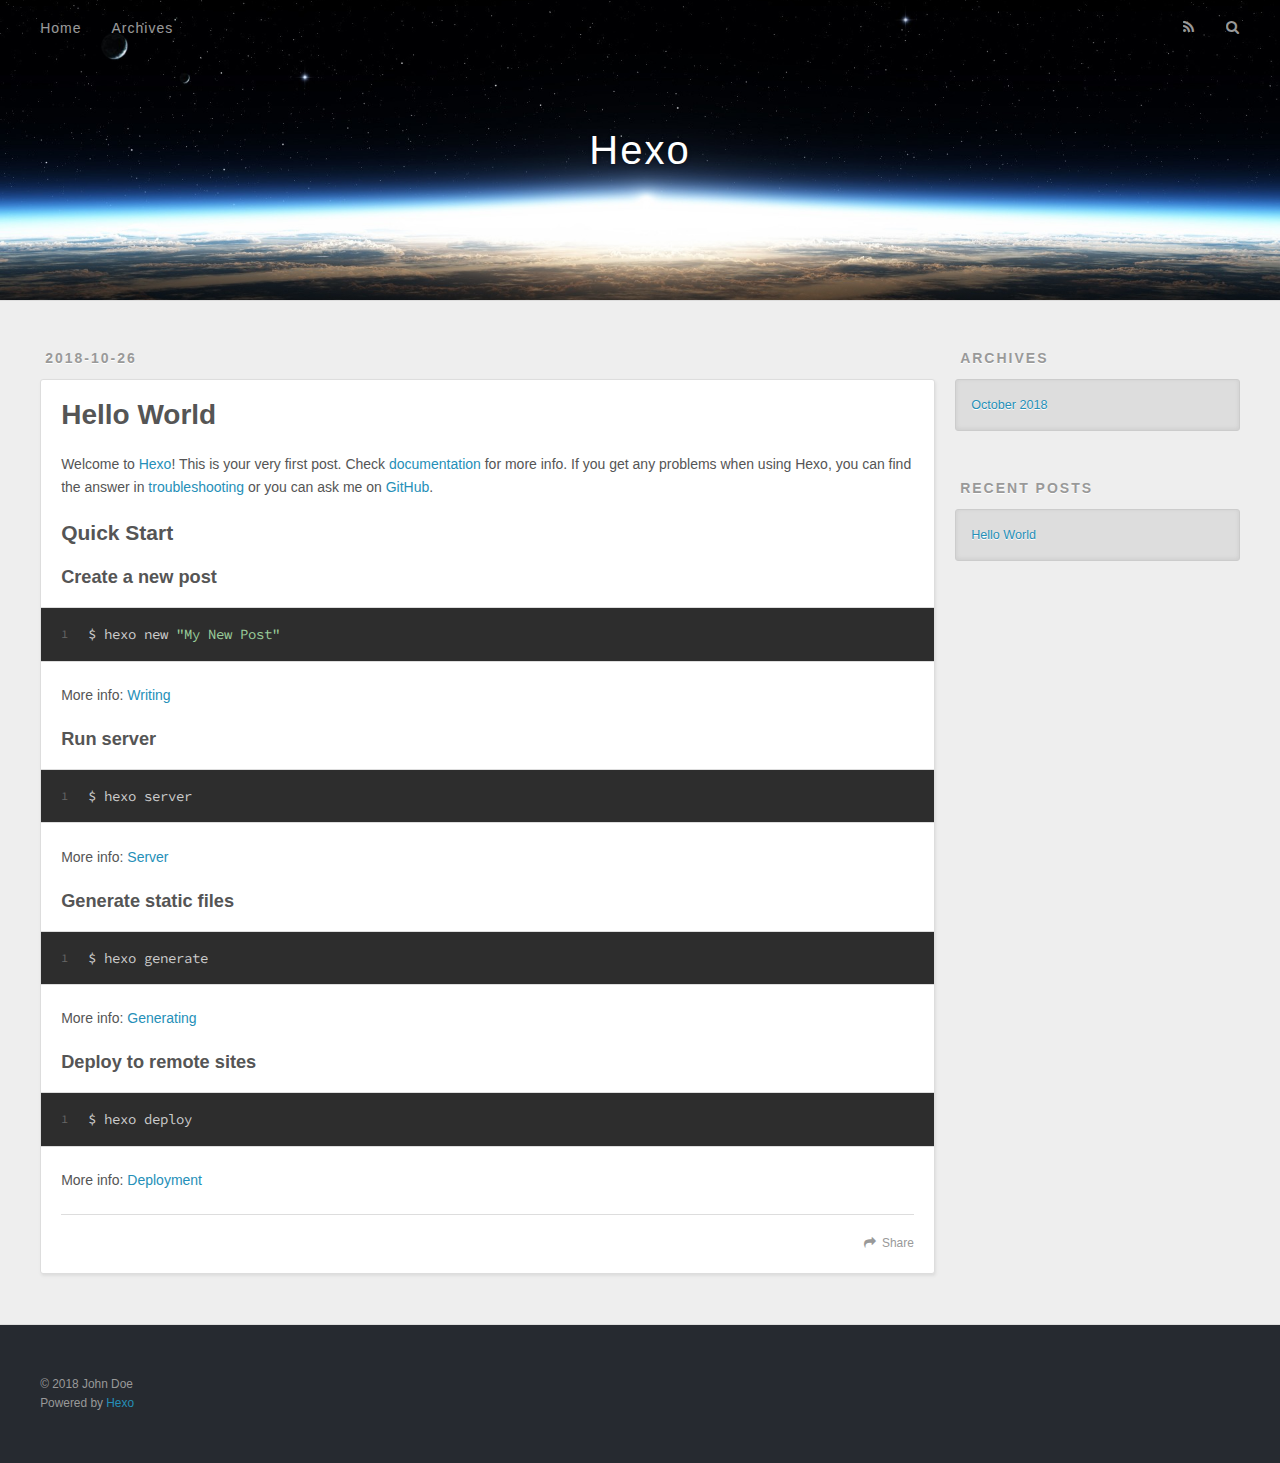
==== index.html @ efc5720c "Site updated: 2018-10-27 19:43:54" ====
<!DOCTYPE html>
<html>
<head><meta name="generator" content="Hexo 3.8.0">
  <meta charset="utf-8">
  

  
  <title>Hexo</title>
  <meta name="viewport" content="width=device-width, initial-scale=1, maximum-scale=1">
  <meta property="og:type" content="website">
<meta property="og:title" content="Hexo">
<meta property="og:url" content="http://yoursite.com/index.html">
<meta property="og:site_name" content="Hexo">
<meta property="og:locale" content="default">
<meta name="twitter:card" content="summary">
<meta name="twitter:title" content="Hexo">
  
    <link rel="alternate" href="/atom.xml" title="Hexo" type="application/atom+xml">
  
  
    <link rel="icon" href="/favicon.png">
  
  
    <link href="//fonts.googleapis.com/css?family=Source+Code+Pro" rel="stylesheet" type="text/css">
  
  <link rel="stylesheet" href="/css/style.css">
</head>
</html>
<body>
  <div id="container">
    <div id="wrap">
      <header id="header">
  <div id="banner"></div>
  <div id="header-outer" class="outer">
    <div id="header-title" class="inner">
      <h1 id="logo-wrap">
        <a href="/" id="logo">Hexo</a>
      </h1>
      
    </div>
    <div id="header-inner" class="inner">
      <nav id="main-nav">
        <a id="main-nav-toggle" class="nav-icon"></a>
        
          <a class="main-nav-link" href="/">Home</a>
        
          <a class="main-nav-link" href="/archives">Archives</a>
        
      </nav>
      <nav id="sub-nav">
        
          <a id="nav-rss-link" class="nav-icon" href="/atom.xml" title="RSS Feed"></a>
        
        <a id="nav-search-btn" class="nav-icon" title="Search"></a>
      </nav>
      <div id="search-form-wrap">
        <form action="//google.com/search" method="get" accept-charset="UTF-8" class="search-form"><input type="search" name="q" class="search-form-input" placeholder="Search"><button type="submit" class="search-form-submit">&#xF002;</button><input type="hidden" name="sitesearch" value="http://yoursite.com"></form>
      </div>
    </div>
  </div>
</header>
      <div class="outer">
        <section id="main">
  
    <article id="post-hello-world" class="article article-type-post" itemscope="" itemprop="blogPost">
  <div class="article-meta">
    <a href="/2018/10/26/hello-world/" class="article-date">
  <time datetime="2018-10-25T17:52:47.000Z" itemprop="datePublished">2018-10-26</time>
</a>
    
  </div>
  <div class="article-inner">
    
    
      <header class="article-header">
        
  
    <h1 itemprop="name">
      <a class="article-title" href="/2018/10/26/hello-world/">Hello World</a>
    </h1>
  

      </header>
    
    <div class="article-entry" itemprop="articleBody">
      
        <p>Welcome to <a href="https://hexo.io/" target="_blank" rel="noopener">Hexo</a>! This is your very first post. Check <a href="https://hexo.io/docs/" target="_blank" rel="noopener">documentation</a> for more info. If you get any problems when using Hexo, you can find the answer in <a href="https://hexo.io/docs/troubleshooting.html" target="_blank" rel="noopener">troubleshooting</a> or you can ask me on <a href="https://github.com/hexojs/hexo/issues" target="_blank" rel="noopener">GitHub</a>.</p>
<h2 id="Quick-Start"><a href="#Quick-Start" class="headerlink" title="Quick Start"></a>Quick Start</h2><h3 id="Create-a-new-post"><a href="#Create-a-new-post" class="headerlink" title="Create a new post"></a>Create a new post</h3><figure class="highlight bash"><table><tr><td class="gutter"><pre><span class="line">1</span><br></pre></td><td class="code"><pre><span class="line">$ hexo new <span class="string">"My New Post"</span></span><br></pre></td></tr></table></figure>
<p>More info: <a href="https://hexo.io/docs/writing.html" target="_blank" rel="noopener">Writing</a></p>
<h3 id="Run-server"><a href="#Run-server" class="headerlink" title="Run server"></a>Run server</h3><figure class="highlight bash"><table><tr><td class="gutter"><pre><span class="line">1</span><br></pre></td><td class="code"><pre><span class="line">$ hexo server</span><br></pre></td></tr></table></figure>
<p>More info: <a href="https://hexo.io/docs/server.html" target="_blank" rel="noopener">Server</a></p>
<h3 id="Generate-static-files"><a href="#Generate-static-files" class="headerlink" title="Generate static files"></a>Generate static files</h3><figure class="highlight bash"><table><tr><td class="gutter"><pre><span class="line">1</span><br></pre></td><td class="code"><pre><span class="line">$ hexo generate</span><br></pre></td></tr></table></figure>
<p>More info: <a href="https://hexo.io/docs/generating.html" target="_blank" rel="noopener">Generating</a></p>
<h3 id="Deploy-to-remote-sites"><a href="#Deploy-to-remote-sites" class="headerlink" title="Deploy to remote sites"></a>Deploy to remote sites</h3><figure class="highlight bash"><table><tr><td class="gutter"><pre><span class="line">1</span><br></pre></td><td class="code"><pre><span class="line">$ hexo deploy</span><br></pre></td></tr></table></figure>
<p>More info: <a href="https://hexo.io/docs/deployment.html" target="_blank" rel="noopener">Deployment</a></p>

      
    </div>
    <footer class="article-footer">
      <a data-url="http://yoursite.com/2018/10/26/hello-world/" data-id="cjnrdnd1w0000fu0cukstn6lf" class="article-share-link">Share</a>
      
      
    </footer>
  </div>
  
</article>


  


</section>
        
          <aside id="sidebar">
  
    

  
    

  
    
  
    
  <div class="widget-wrap">
    <h3 class="widget-title">Archives</h3>
    <div class="widget">
      <ul class="archive-list"><li class="archive-list-item"><a class="archive-list-link" href="/archives/2018/10/">October 2018</a></li></ul>
    </div>
  </div>


  
    
  <div class="widget-wrap">
    <h3 class="widget-title">Recent Posts</h3>
    <div class="widget">
      <ul>
        
          <li>
            <a href="/2018/10/26/hello-world/">Hello World</a>
          </li>
        
      </ul>
    </div>
  </div>

  
</aside>
        
      </div>
      <footer id="footer">
  
  <div class="outer">
    <div id="footer-info" class="inner">
      &copy; 2018 John Doe<br>
      Powered by <a href="http://hexo.io/" target="_blank">Hexo</a>
    </div>
  </div>
</footer>
    </div>
    <nav id="mobile-nav">
  
    <a href="/" class="mobile-nav-link">Home</a>
  
    <a href="/archives" class="mobile-nav-link">Archives</a>
  
</nav>
    

<script src="//ajax.googleapis.com/ajax/libs/jquery/2.0.3/jquery.min.js"></script>


  <link rel="stylesheet" href="/fancybox/jquery.fancybox.css">
  <script src="/fancybox/jquery.fancybox.pack.js"></script>


<script src="/js/script.js"></script>



  </div>
</body>
</html>
---- css/style.css ----
body {
  width: 100%;
}
body:before,
body:after {
  content: "";
  display: table;
}
body:after {
  clear: both;
}
html,
body,
div,
span,
applet,
object,
iframe,
h1,
h2,
h3,
h4,
h5,
h6,
p,
blockquote,
pre,
a,
abbr,
acronym,
address,
big,
cite,
code,
del,
dfn,
em,
img,
ins,
kbd,
q,
s,
samp,
small,
strike,
strong,
sub,
sup,
tt,
var,
dl,
dt,
dd,
ol,
ul,
li,
fieldset,
form,
label,
legend,
table,
caption,
tbody,
tfoot,
thead,
tr,
th,
td {
  margin: 0;
  padding: 0;
  border: 0;
  outline: 0;
  font-weight: inherit;
  font-style: inherit;
  font-family: inherit;
  font-size: 100%;
  vertical-align: baseline;
}
body {
  line-height: 1;
  color: #000;
  background: #fff;
}
ol,
ul {
  list-style: none;
}
table {
  border-collapse: separate;
  border-spacing: 0;
  vertical-align: middle;
}
caption,
th,
td {
  text-align: left;
  font-weight: normal;
  vertical-align: middle;
}
a img {
  border: none;
}
input,
button {
  margin: 0;
  padding: 0;
}
input::-moz-focus-inner,
button::-moz-focus-inner {
  border: 0;
  padding: 0;
}
@font-face {
  font-family: FontAwesome;
  font-style: normal;
  font-weight: normal;
  src: url("fonts/fontawesome-webfont.eot?v=#4.0.3");
  src: url("fonts/fontawesome-webfont.eot?#iefix&v=#4.0.3") format("embedded-opentype"), url("fonts/fontawesome-webfont.woff?v=#4.0.3") format("woff"), url("fonts/fontawesome-webfont.ttf?v=#4.0.3") format("truetype"), url("fonts/fontawesome-webfont.svg#fontawesomeregular?v=#4.0.3") format("svg");
}
html,
body,
#container {
  height: 100%;
}
body {
  background: #eee;
  font: 14px -apple-system, BlinkMacSystemFont, "Segoe UI", "Roboto", "Oxygen", "Ubuntu", "Cantarell", "Fira Sans", "Droid Sans", "Helvetica Neue", sans-serif;
  -webkit-text-size-adjust: 100%;
}
.outer {
  max-width: 1220px;
  margin: 0 auto;
  padding: 0 20px;
}
.outer:before,
.outer:after {
  content: "";
  display: table;
}
.outer:after {
  clear: both;
}
.inner {
  display: inline;
  float: left;
  width: 98.33333333333333%;
  margin: 0 0.833333333333333%;
}
.left,
.alignleft {
  float: left;
}
.right,
.alignright {
  float: right;
}
.clear {
  clear: both;
}
#container {
  position: relative;
}
.mobile-nav-on {
  overflow: hidden;
}
#wrap {
  height: 100%;
  width: 100%;
  position: absolute;
  top: 0;
  left: 0;
  -webkit-transition: 0.2s ease-out;
  -moz-transition: 0.2s ease-out;
  -ms-transition: 0.2s ease-out;
  transition: 0.2s ease-out;
  z-index: 1;
  background: #eee;
}
.mobile-nav-on #wrap {
  left: 280px;
}
@media screen and (min-width: 768px) {
  #main {
    display: inline;
    float: left;
    width: 73.33333333333333%;
    margin: 0 0.833333333333333%;
  }
}
.article-date,
.article-category-link,
.archive-year,
.widget-title {
  text-decoration: none;
  text-transform: uppercase;
  letter-spacing: 2px;
  color: #999;
  margin-bottom: 1em;
  margin-left: 5px;
  line-height: 1em;
  text-shadow: 0 1px #fff;
  font-weight: bold;
}
.article-inner,
.archive-article-inner {
  background: #fff;
  -webkit-box-shadow: 1px 2px 3px #ddd;
  box-shadow: 1px 2px 3px #ddd;
  border: 1px solid #ddd;
  border-radius: 3px;
}
.article-entry h1,
.widget h1 {
  font-size: 2em;
}
.article-entry h2,
.widget h2 {
  font-size: 1.5em;
}
.article-entry h3,
.widget h3 {
  font-size: 1.3em;
}
.article-entry h4,
.widget h4 {
  font-size: 1.2em;
}
.article-entry h5,
.widget h5 {
  font-size: 1em;
}
.article-entry h6,
.widget h6 {
  font-size: 1em;
  color: #999;
}
.article-entry hr,
.widget hr {
  border: 1px dashed #ddd;
}
.article-entry strong,
.widget strong {
  font-weight: bold;
}
.article-entry em,
.widget em,
.article-entry cite,
.widget cite {
  font-style: italic;
}
.article-entry sup,
.widget sup,
.article-entry sub,
.widget sub {
  font-size: 0.75em;
  line-height: 0;
  position: relative;
  vertical-align: baseline;
}
.article-entry sup,
.widget sup {
  top: -0.5em;
}
.article-entry sub,
.widget sub {
  bottom: -0.2em;
}
.article-entry small,
.widget small {
  font-size: 0.85em;
}
.article-entry acronym,
.widget acronym,
.article-entry abbr,
.widget abbr {
  border-bottom: 1px dotted;
}
.article-entry ul,
.widget ul,
.article-entry ol,
.widget ol,
.article-entry dl,
.widget dl {
  margin: 0 20px;
  line-height: 1.6em;
}
.article-entry ul ul,
.widget ul ul,
.article-entry ol ul,
.widget ol ul,
.article-entry ul ol,
.widget ul ol,
.article-entry ol ol,
.widget ol ol {
  margin-top: 0;
  margin-bottom: 0;
}
.article-entry ul,
.widget ul {
  list-style: disc;
}
.article-entry ol,
.widget ol {
  list-style: decimal;
}
.article-entry dt,
.widget dt {
  font-weight: bold;
}
#header {
  height: 300px;
  position: relative;
  border-bottom: 1px solid #ddd;
}
#header:before,
#header:after {
  content: "";
  position: absolute;
  left: 0;
  right: 0;
  height: 40px;
}
#header:before {
  top: 0;
  background: -webkit-linear-gradient(rgba(0,0,0,0.2), transparent);
  background: -moz-linear-gradient(rgba(0,0,0,0.2), transparent);
  background: -ms-linear-gradient(rgba(0,0,0,0.2), transparent);
  background: linear-gradient(rgba(0,0,0,0.2), transparent);
}
#header:after {
  bottom: 0;
  background: -webkit-linear-gradient(transparent, rgba(0,0,0,0.2));
  background: -moz-linear-gradient(transparent, rgba(0,0,0,0.2));
  background: -ms-linear-gradient(transparent, rgba(0,0,0,0.2));
  background: linear-gradient(transparent, rgba(0,0,0,0.2));
}
#header-outer {
  height: 100%;
  position: relative;
}
#header-inner {
  position: relative;
  overflow: hidden;
}
#banner {
  position: absolute;
  top: 0;
  left: 0;
  width: 100%;
  height: 100%;
  background: url("images/banner.jpg") center #000;
  -webkit-background-size: cover;
  -moz-background-size: cover;
  background-size: cover;
  z-index: -1;
}
#header-title {
  text-align: center;
  height: 40px;
  position: absolute;
  top: 50%;
  left: 0;
  margin-top: -20px;
}
#logo,
#subtitle {
  text-decoration: none;
  color: #fff;
  font-weight: 300;
  text-shadow: 0 1px 4px rgba(0,0,0,0.3);
}
#logo {
  font-size: 40px;
  line-height: 40px;
  letter-spacing: 2px;
}
#subtitle {
  font-size: 16px;
  line-height: 16px;
  letter-spacing: 1px;
}
#subtitle-wrap {
  margin-top: 16px;
}
#main-nav {
  float: left;
  margin-left: -15px;
}
.nav-icon,
.main-nav-link {
  float: left;
  color: #fff;
  opacity: 0.6;
  text-decoration: none;
  text-shadow: 0 1px rgba(0,0,0,0.2);
  -webkit-transition: opacity 0.2s;
  -moz-transition: opacity 0.2s;
  -ms-transition: opacity 0.2s;
  transition: opacity 0.2s;
  display: block;
  padding: 20px 15px;
}
.nav-icon:hover,
.main-nav-link:hover {
  opacity: 1;
}
.nav-icon {
  font-family: FontAwesome;
  text-align: center;
  font-size: 14px;
  width: 14px;
  height: 14px;
  padding: 20px 15px;
  position: relative;
  cursor: pointer;
}
.main-nav-link {
  font-weight: 300;
  letter-spacing: 1px;
}
@media screen and (max-width: 479px) {
  .main-nav-link {
    display: none;
  }
}
#main-nav-toggle {
  display: none;
}
#main-nav-toggle:before {
  content: "\f0c9";
}
@media screen and (max-width: 479px) {
  #main-nav-toggle {
    display: block;
  }
}
#sub-nav {
  float: right;
  margin-right: -15px;
}
#nav-rss-link:before {
  content: "\f09e";
}
#nav-search-btn:before {
  content: "\f002";
}
#search-form-wrap {
  position: absolute;
  top: 15px;
  width: 150px;
  height: 30px;
  right: -150px;
  opacity: 0;
  -webkit-transition: 0.2s ease-out;
  -moz-transition: 0.2s ease-out;
  -ms-transition: 0.2s ease-out;
  transition: 0.2s ease-out;
}
#search-form-wrap.on {
  opacity: 1;
  right: 0;
}
@media screen and (max-width: 479px) {
  #search-form-wrap {
    width: 100%;
    right: -100%;
  }
}
.search-form {
  position: absolute;
  top: 0;
  left: 0;
  right: 0;
  background: #fff;
  padding: 5px 15px;
  border-radius: 15px;
  -webkit-box-shadow: 0 0 10px rgba(0,0,0,0.3);
  box-shadow: 0 0 10px rgba(0,0,0,0.3);
}
.search-form-input {
  border: none;
  background: none;
  color: #555;
  width: 100%;
  font: 13px -apple-system, BlinkMacSystemFont, "Segoe UI", "Roboto", "Oxygen", "Ubuntu", "Cantarell", "Fira Sans", "Droid Sans", "Helvetica Neue", sans-serif;
  outline: none;
}
.search-form-input::-webkit-search-results-decoration,
.search-form-input::-webkit-search-cancel-button {
  -webkit-appearance: none;
}
.search-form-submit {
  position: absolute;
  top: 50%;
  right: 10px;
  margin-top: -7px;
  font: 13px FontAwesome;
  border: none;
  background: none;
  color: #bbb;
  cursor: pointer;
}
.search-form-submit:hover,
.search-form-submit:focus {
  color: #777;
}
.article {
  margin: 50px 0;
}
.article-inner {
  overflow: hidden;
}
.article-meta:before,
.article-meta:after {
  content: "";
  display: table;
}
.article-meta:after {
  clear: both;
}
.article-date {
  float: left;
}
.article-category {
  float: left;
  line-height: 1em;
  color: #ccc;
  text-shadow: 0 1px #fff;
  margin-left: 8px;
}
.article-category:before {
  content: "\2022";
}
.article-category-link {
  margin: 0 12px 1em;
}
.article-header {
  padding: 20px 20px 0;
}
.article-title {
  text-decoration: none;
  font-size: 2em;
  font-weight: bold;
  color: #555;
  line-height: 1.1em;
  -webkit-transition: color 0.2s;
  -moz-transition: color 0.2s;
  -ms-transition: color 0.2s;
  transition: color 0.2s;
}
a.article-title:hover {
  color: #258fb8;
}
.article-entry {
  color: #555;
  padding: 0 20px;
}
.article-entry:before,
.article-entry:after {
  content: "";
  display: table;
}
.article-entry:after {
  clear: both;
}
.article-entry p,
.article-entry table {
  line-height: 1.6em;
  margin: 1.6em 0;
}
.article-entry h1,
.article-entry h2,
.article-entry h3,
.article-entry h4,
.article-entry h5,
.article-entry h6 {
  font-weight: bold;
}
.article-entry h1,
.article-entry h2,
.article-entry h3,
.article-entry h4,
.article-entry h5,
.article-entry h6 {
  line-height: 1.1em;
  margin: 1.1em 0;
}
.article-entry a {
  color: #258fb8;
  text-decoration: none;
}
.article-entry a:hover {
  text-decoration: underline;
}
.article-entry ul,
.article-entry ol,
.article-entry dl {
  margin-top: 1.6em;
  margin-bottom: 1.6em;
}
.article-entry img,
.article-entry video {
  max-width: 100%;
  height: auto;
  display: block;
  margin: auto;
}
.article-entry iframe {
  border: none;
}
.article-entry table {
  width: 100%;
  border-collapse: collapse;
  border-spacing: 0;
}
.article-entry th {
  font-weight: bold;
  border-bottom: 3px solid #ddd;
  padding-bottom: 0.5em;
}
.article-entry td {
  border-bottom: 1px solid #ddd;
  padding: 10px 0;
}
.article-entry blockquote {
  font-family: Georgia, "Times New Roman", serif;
  font-size: 1.4em;
  margin: 1.6em 20px;
  text-align: center;
}
.article-entry blockquote footer {
  font-size: 14px;
  margin: 1.6em 0;
  font-family: -apple-system, BlinkMacSystemFont, "Segoe UI", "Roboto", "Oxygen", "Ubuntu", "Cantarell", "Fira Sans", "Droid Sans", "Helvetica Neue", sans-serif;
}
.article-entry blockquote footer cite:before {
  content: "—";
  padding: 0 0.5em;
}
.article-entry .pullquote {
  text-align: left;
  width: 45%;
  margin: 0;
}
.article-entry .pullquote.left {
  margin-left: 0.5em;
  margin-right: 1em;
}
.article-entry .pullquote.right {
  margin-right: 0.5em;
  margin-left: 1em;
}
.article-entry .caption {
  color: #999;
  display: block;
  font-size: 0.9em;
  margin-top: 0.5em;
  position: relative;
  text-align: center;
}
.article-entry .video-container {
  position: relative;
  padding-top: 56.25%;
  height: 0;
  overflow: hidden;
}
.article-entry .video-container iframe,
.article-entry .video-container object,
.article-entry .video-container embed {
  position: absolute;
  top: 0;
  left: 0;
  width: 100%;
  height: 100%;
  margin-top: 0;
}
.article-more-link a {
  display: inline-block;
  line-height: 1em;
  padding: 6px 15px;
  border-radius: 15px;
  background: #eee;
  color: #999;
  text-shadow: 0 1px #fff;
  text-decoration: none;
}
.article-more-link a:hover {
  background: #258fb8;
  color: #fff;
  text-decoration: none;
  text-shadow: 0 1px #1e7293;
}
.article-footer {
  font-size: 0.85em;
  line-height: 1.6em;
  border-top: 1px solid #ddd;
  padding-top: 1.6em;
  margin: 0 20px 20px;
}
.article-footer:before,
.article-footer:after {
  content: "";
  display: table;
}
.article-footer:after {
  clear: both;
}
.article-footer a {
  color: #999;
  text-decoration: none;
}
.article-footer a:hover {
  color: #555;
}
.article-tag-list-item {
  float: left;
  margin-right: 10px;
}
.article-tag-list-link:before {
  content: "#";
}
.article-comment-link {
  float: right;
}
.article-comment-link:before {
  content: "\f075";
  font-family: FontAwesome;
  padding-right: 8px;
}
.article-share-link {
  cursor: pointer;
  float: right;
  margin-left: 20px;
}
.article-share-link:before {
  content: "\f064";
  font-family: FontAwesome;
  padding-right: 6px;
}
#article-nav {
  position: relative;
}
#article-nav:before,
#article-nav:after {
  content: "";
  display: table;
}
#article-nav:after {
  clear: both;
}
@media screen and (min-width: 768px) {
  #article-nav {
    margin: 50px 0;
  }
  #article-nav:before {
    width: 8px;
    height: 8px;
    position: absolute;
    top: 50%;
    left: 50%;
    margin-top: -4px;
    margin-left: -4px;
    content: "";
    border-radius: 50%;
    background: #ddd;
    -webkit-box-shadow: 0 1px 2px #fff;
    box-shadow: 0 1px 2px #fff;
  }
}
.article-nav-link-wrap {
  text-decoration: none;
  text-shadow: 0 1px #fff;
  color: #999;
  -webkit-box-sizing: border-box;
  -moz-box-sizing: border-box;
  box-sizing: border-box;
  margin-top: 50px;
  text-align: center;
  display: block;
}
.article-nav-link-wrap:hover {
  color: #555;
}
@media screen and (min-width: 768px) {
  .article-nav-link-wrap {
    width: 50%;
    margin-top: 0;
  }
}
@media screen and (min-width: 768px) {
  #article-nav-newer {
    float: left;
    text-align: right;
    padding-right: 20px;
  }
}
@media screen and (min-width: 768px) {
  #article-nav-older {
    float: right;
    text-align: left;
    padding-left: 20px;
  }
}
.article-nav-caption {
  text-transform: uppercase;
  letter-spacing: 2px;
  color: #ddd;
  line-height: 1em;
  font-weight: bold;
}
#article-nav-newer .article-nav-caption {
  margin-right: -2px;
}
.article-nav-title {
  font-size: 0.85em;
  line-height: 1.6em;
  margin-top: 0.5em;
}
.article-share-box {
  position: absolute;
  display: none;
  background: #fff;
  -webkit-box-shadow: 1px 2px 10px rgba(0,0,0,0.2);
  box-shadow: 1px 2px 10px rgba(0,0,0,0.2);
  border-radius: 3px;
  margin-left: -145px;
  overflow: hidden;
  z-index: 1;
}
.article-share-box.on {
  display: block;
}
.article-share-input {
  width: 100%;
  background: none;
  -webkit-box-sizing: border-box;
  -moz-box-sizing: border-box;
  box-sizing: border-box;
  font: 14px -apple-system, BlinkMacSystemFont, "Segoe UI", "Roboto", "Oxygen", "Ubuntu", "Cantarell", "Fira Sans", "Droid Sans", "Helvetica Neue", sans-serif;
  padding: 0 15px;
  color: #555;
  outline: none;
  border: 1px solid #ddd;
  border-radius: 3px 3px 0 0;
  height: 36px;
  line-height: 36px;
}
.article-share-links {
  background: #eee;
}
.article-share-links:before,
.article-share-links:after {
  content: "";
  display: table;
}
.article-share-links:after {
  clear: both;
}
.article-share-twitter,
.article-share-facebook,
.article-share-pinterest,
.article-share-google {
  width: 50px;
  height: 36px;
  display: block;
  float: left;
  position: relative;
  color: #999;
  text-shadow: 0 1px #fff;
}
.article-share-twitter:before,
.article-share-facebook:before,
.article-share-pinterest:before,
.article-share-google:before {
  font-size: 20px;
  font-family: FontAwesome;
  width: 20px;
  height: 20px;
  position: absolute;
  top: 50%;
  left: 50%;
  margin-top: -10px;
  margin-left: -10px;
  text-align: center;
}
.article-share-twitter:hover,
.article-share-facebook:hover,
.article-share-pinterest:hover,
.article-share-google:hover {
  color: #fff;
}
.article-share-twitter:before {
  content: "\f099";
}
.article-share-twitter:hover {
  background: #00aced;
  text-shadow: 0 1px #008abe;
}
.article-share-facebook:before {
  content: "\f09a";
}
.article-share-facebook:hover {
  background: #3b5998;
  text-shadow: 0 1px #2f477a;
}
.article-share-pinterest:before {
  content: "\f0d2";
}
.article-share-pinterest:hover {
  background: #cb2027;
  text-shadow: 0 1px #a21a1f;
}
.article-share-google:before {
  content: "\f0d5";
}
.article-share-google:hover {
  background: #dd4b39;
  text-shadow: 0 1px #be3221;
}
.article-gallery {
  background: #000;
  position: relative;
}
.article-gallery-photos {
  position: relative;
  overflow: hidden;
}
.article-gallery-img {
  display: none;
  max-width: 100%;
}
.article-gallery-img:first-child {
  display: block;
}
.article-gallery-img.loaded {
  position: absolute;
  display: block;
}
.article-gallery-img img {
  display: block;
  max-width: 100%;
  margin: 0 auto;
}
#comments {
  background: #fff;
  -webkit-box-shadow: 1px 2px 3px #ddd;
  box-shadow: 1px 2px 3px #ddd;
  padding: 20px;
  border: 1px solid #ddd;
  border-radius: 3px;
  margin: 50px 0;
}
#comments a {
  color: #258fb8;
}
.archives-wrap {
  margin: 50px 0;
}
.archives:before,
.archives:after {
  content: "";
  display: table;
}
.archives:after {
  clear: both;
}
.archive-year-wrap {
  margin-bottom: 1em;
}
.archives {
  -webkit-column-gap: 10px;
  -moz-column-gap: 10px;
  column-gap: 10px;
}
@media screen and (min-width: 480px) and (max-width: 767px) {
  .archives {
    -webkit-column-count: 2;
    -moz-column-count: 2;
    column-count: 2;
  }
}
@media screen and (min-width: 768px) {
  .archives {
    -webkit-column-count: 3;
    -moz-column-count: 3;
    column-count: 3;
  }
}
.archive-article {
  -webkit-column-break-inside: avoid;
  page-break-inside: avoid;
  overflow: hidden;
  break-inside: avoid-column;
}
.archive-article-inner {
  padding: 10px;
  margin-bottom: 15px;
}
.archive-article-title {
  text-decoration: none;
  font-weight: bold;
  color: #555;
  -webkit-transition: color 0.2s;
  -moz-transition: color 0.2s;
  -ms-transition: color 0.2s;
  transition: color 0.2s;
  line-height: 1.6em;
}
.archive-article-title:hover {
  color: #258fb8;
}
.archive-article-footer {
  margin-top: 1em;
}
.archive-article-date {
  color: #999;
  text-decoration: none;
  font-size: 0.85em;
  line-height: 1em;
  margin-bottom: 0.5em;
  display: block;
}
#page-nav {
  margin: 50px auto;
  background: #fff;
  -webkit-box-shadow: 1px 2px 3px #ddd;
  box-shadow: 1px 2px 3px #ddd;
  border: 1px solid #ddd;
  border-radius: 3px;
  text-align: center;
  color: #999;
  overflow: hidden;
}
#page-nav:before,
#page-nav:after {
  content: "";
  display: table;
}
#page-nav:after {
  clear: both;
}
#page-nav a,
#page-nav span {
  padding: 10px 20px;
  line-height: 1;
  height: 2ex;
}
#page-nav a {
  color: #999;
  text-decoration: none;
}
#page-nav a:hover {
  background: #999;
  color: #fff;
}
#page-nav .prev {
  float: left;
}
#page-nav .next {
  float: right;
}
#page-nav .page-number {
  display: inline-block;
}
@media screen and (max-width: 479px) {
  #page-nav .page-number {
    display: none;
  }
}
#page-nav .current {
  color: #555;
  font-weight: bold;
}
#page-nav .space {
  color: #ddd;
}
#footer {
  background: #262a30;
  padding: 50px 0;
  border-top: 1px solid #ddd;
  color: #999;
}
#footer a {
  color: #258fb8;
  text-decoration: none;
}
#footer a:hover {
  text-decoration: underline;
}
#footer-info {
  line-height: 1.6em;
  font-size: 0.85em;
}
.article-entry pre,
.article-entry .highlight {
  background: #2d2d2d;
  margin: 0 -20px;
  padding: 15px 20px;
  border-style: solid;
  border-color: #ddd;
  border-width: 1px 0;
  overflow: auto;
  color: #ccc;
  line-height: 22.400000000000002px;
}
.article-entry .highlight .gutter pre,
.article-entry .gist .gist-file .gist-data .line-numbers {
  color: #666;
  font-size: 0.85em;
}
.article-entry pre,
.article-entry code {
  font-family: "Source Code Pro", Consolas, Monaco, Menlo, Consolas, monospace;
}
.article-entry code {
  background: #eee;
  text-shadow: 0 1px #fff;
  padding: 0 0.3em;
}
.article-entry pre code {
  background: none;
  text-shadow: none;
  padding: 0;
}
.article-entry .highlight pre {
  border: none;
  margin: 0;
  padding: 0;
}
.article-entry .highlight table {
  margin: 0;
  width: auto;
}
.article-entry .highlight td {
  border: none;
  padding: 0;
}
.article-entry .highlight figcaption {
  font-size: 0.85em;
  color: #999;
  line-height: 1em;
  margin-bottom: 1em;
}
.article-entry .highlight figcaption:before,
.article-entry .highlight figcaption:after {
  content: "";
  display: table;
}
.article-entry .highlight figcaption:after {
  clear: both;
}
.article-entry .highlight figcaption a {
  float: right;
}
.article-entry .highlight .gutter pre {
  text-align: right;
  padding-right: 20px;
}
.article-entry .highlight .line {
  height: 22.400000000000002px;
}
.article-entry .highlight .line.marked {
  background: #515151;
}
.article-entry .gist {
  margin: 0 -20px;
  border-style: solid;
  border-color: #ddd;
  border-width: 1px 0;
  background: #2d2d2d;
  padding: 15px 20px 15px 0;
}
.article-entry .gist .gist-file {
  border: none;
  font-family: "Source Code Pro", Consolas, Monaco, Menlo, Consolas, monospace;
  margin: 0;
}
.article-entry .gist .gist-file .gist-data {
  background: none;
  border: none;
}
.article-entry .gist .gist-file .gist-data .line-numbers {
  background: none;
  border: none;
  padding: 0 20px 0 0;
}
.article-entry .gist .gist-file .gist-data .line-data {
  padding: 0 !important;
}
.article-entry .gist .gist-file .highlight {
  margin: 0;
  padding: 0;
  border: none;
}
.article-entry .gist .gist-file .gist-meta {
  background: #2d2d2d;
  color: #999;
  font: 0.85em -apple-system, BlinkMacSystemFont, "Segoe UI", "Roboto", "Oxygen", "Ubuntu", "Cantarell", "Fira Sans", "Droid Sans", "Helvetica Neue", sans-serif;
  text-shadow: 0 0;
  padding: 0;
  margin-top: 1em;
  margin-left: 20px;
}
.article-entry .gist .gist-file .gist-meta a {
  color: #258fb8;
  font-weight: normal;
}
.article-entry .gist .gist-file .gist-meta a:hover {
  text-decoration: underline;
}
pre .comment,
pre .title {
  color: #999;
}
pre .variable,
pre .attribute,
pre .tag,
pre .regexp,
pre .ruby .constant,
pre .xml .tag .title,
pre .xml .pi,
pre .xml .doctype,
pre .html .doctype,
pre .css .id,
pre .css .class,
pre .css .pseudo {
  color: #f2777a;
}
pre .number,
pre .preprocessor,
pre .built_in,
pre .literal,
pre .params,
pre .constant {
  color: #f99157;
}
pre .class,
pre .ruby .class .title,
pre .css .rules .attribute {
  color: #9c9;
}
pre .string,
pre .value,
pre .inheritance,
pre .header,
pre .ruby .symbol,
pre .xml .cdata {
  color: #9c9;
}
pre .css .hexcolor {
  color: #6cc;
}
pre .function,
pre .python .decorator,
pre .python .title,
pre .ruby .function .title,
pre .ruby .title .keyword,
pre .perl .sub,
pre .javascript .title,
pre .coffeescript .title {
  color: #69c;
}
pre .keyword,
pre .javascript .function {
  color: #c9c;
}
@media screen and (max-width: 479px) {
  #mobile-nav {
    position: absolute;
    top: 0;
    left: 0;
    width: 280px;
    height: 100%;
    background: #191919;
    border-right: 1px solid #fff;
  }
}
@media screen and (max-width: 479px) {
  .mobile-nav-link {
    display: block;
    color: #999;
    text-decoration: none;
    padding: 15px 20px;
    font-weight: bold;
  }
  .mobile-nav-link:hover {
    color: #fff;
  }
}
@media screen and (min-width: 768px) {
  #sidebar {
    display: inline;
    float: left;
    width: 23.333333333333332%;
    margin: 0 0.833333333333333%;
  }
}
.widget-wrap {
  margin: 50px 0;
}
.widget {
  color: #777;
  text-shadow: 0 1px #fff;
  background: #ddd;
  -webkit-box-shadow: 0 -1px 4px #ccc inset;
  box-shadow: 0 -1px 4px #ccc inset;
  border: 1px solid #ccc;
  padding: 15px;
  border-radius: 3px;
}
.widget a {
  color: #258fb8;
  text-decoration: none;
}
.widget a:hover {
  text-decoration: underline;
}
.widget ul ul,
.widget ol ul,
.widget dl ul,
.widget ul ol,
.widget ol ol,
.widget dl ol,
.widget ul dl,
.widget ol dl,
.widget dl dl {
  margin-left: 15px;
  list-style: disc;
}
.widget {
  line-height: 1.6em;
  word-wrap: break-word;
  font-size: 0.9em;
}
.widget ul,
.widget ol {
  list-style: none;
  margin: 0;
}
.widget ul ul,
.widget ol ul,
.widget ul ol,
.widget ol ol {
  margin: 0 20px;
}
.widget ul ul,
.widget ol ul {
  list-style: disc;
}
.widget ul ol,
.widget ol ol {
  list-style: decimal;
}
.category-list-count,
.tag-list-count,
.archive-list-count {
  padding-left: 5px;
  color: #999;
  font-size: 0.85em;
}
.category-list-count:before,
.tag-list-count:before,
.archive-list-count:before {
  content: "(";
}
.category-list-count:after,
.tag-list-count:after,
.archive-list-count:after {
  content: ")";
}
.tagcloud a {
  margin-right: 5px;
  display: inline-block;
}
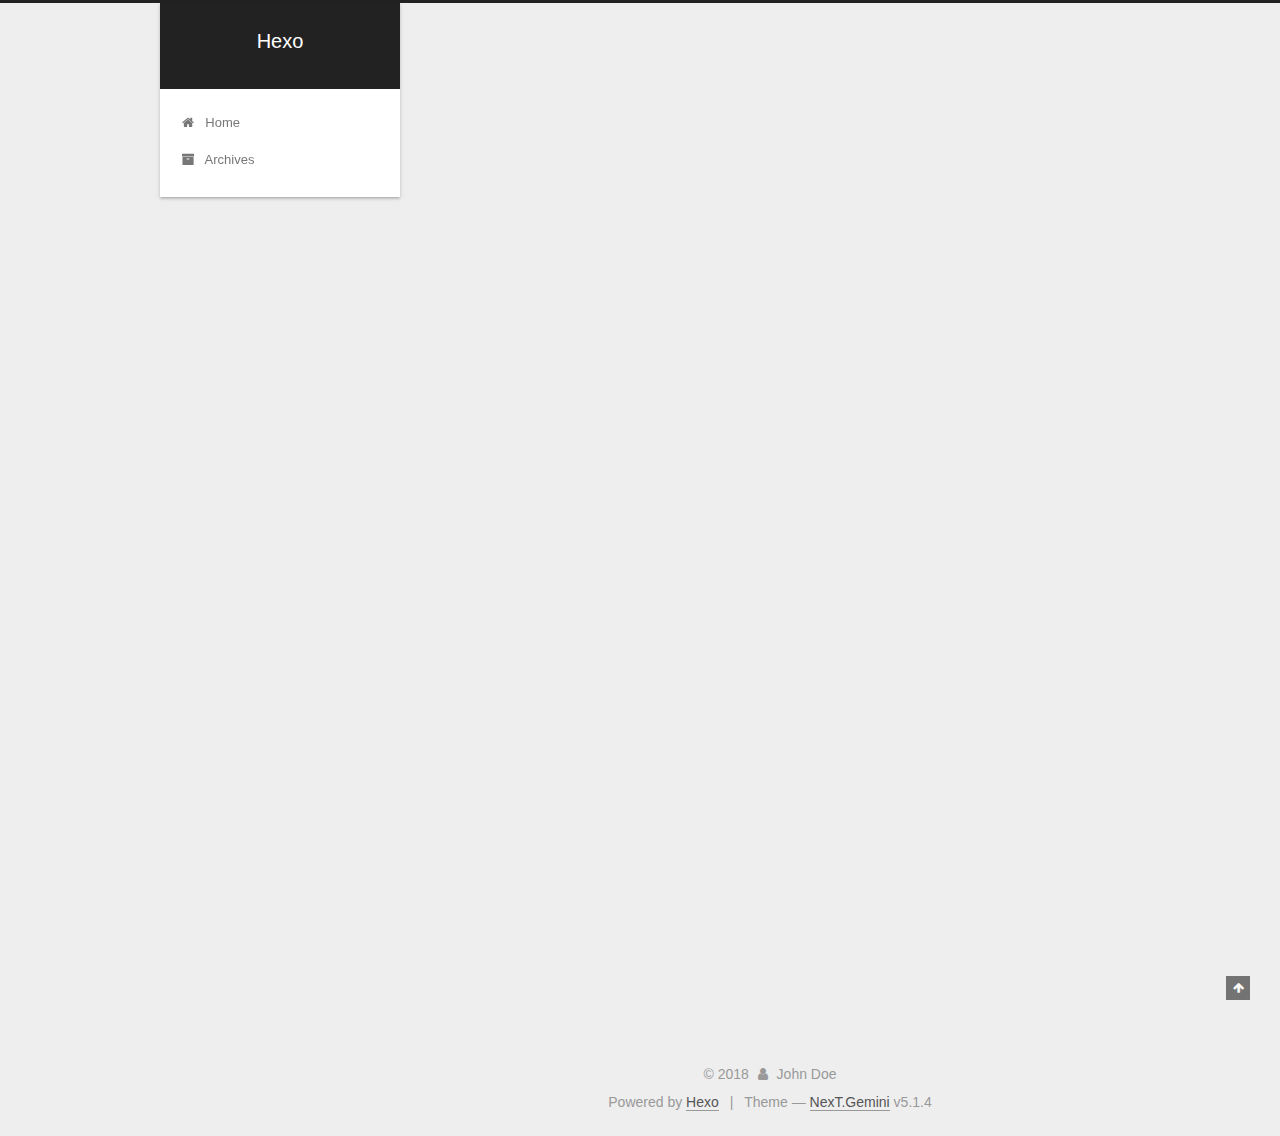
==== commit 5a2c1bd2: "Site updated: 2018-10-28 09:06:20" ====
--- a/index.html
+++ b/index.html
@@ -1,90 +1,306 @@
 <!DOCTYPE html>
-<html>
+
+
+
+  
+
+
+<html class="theme-next gemini use-motion" lang="">
 <head><meta name="generator" content="Hexo 3.8.0">
-  <meta charset="utf-8">
-  
-
-  
-  <title>Hexo</title>
-  <meta name="viewport" content="width=device-width, initial-scale=1, maximum-scale=1">
-  <meta property="og:type" content="website">
+  <meta charset="UTF-8">
+<meta http-equiv="X-UA-Compatible" content="IE=edge">
+<meta name="viewport" content="width=device-width, initial-scale=1, maximum-scale=1">
+<meta name="theme-color" content="#222">
+
+
+
+
+
+
+
+
+
+<meta http-equiv="Cache-Control" content="no-transform">
+<meta http-equiv="Cache-Control" content="no-siteapp">
+
+
+
+
+
+
+
+
+
+
+
+
+
+
+
+
+  
+  
+  <link href="/lib/fancybox/source/jquery.fancybox.css?v=2.1.5" rel="stylesheet" type="text/css">
+
+
+
+
+
+
+
+<link href="/lib/font-awesome/css/font-awesome.min.css?v=4.6.2" rel="stylesheet" type="text/css">
+
+<link href="/css/main.css?v=5.1.4" rel="stylesheet" type="text/css">
+
+
+  <link rel="apple-touch-icon" sizes="180x180" href="/images/apple-touch-icon-next.png?v=5.1.4">
+
+
+  <link rel="icon" type="image/png" sizes="32x32" href="/images/favicon-32x32-next.png?v=5.1.4">
+
+
+  <link rel="icon" type="image/png" sizes="16x16" href="/images/favicon-16x16-next.png?v=5.1.4">
+
+
+  <link rel="mask-icon" href="/images/logo.svg?v=5.1.4" color="#222">
+
+
+
+
+
+  <meta name="keywords" content="Hexo, NexT">
+
+
+
+
+
+
+
+
+
+
+<meta property="og:type" content="website">
 <meta property="og:title" content="Hexo">
 <meta property="og:url" content="http://yoursite.com/index.html">
 <meta property="og:site_name" content="Hexo">
 <meta property="og:locale" content="default">
 <meta name="twitter:card" content="summary">
 <meta name="twitter:title" content="Hexo">
-  
-    <link rel="alternate" href="/atom.xml" title="Hexo" type="application/atom+xml">
-  
-  
-    <link rel="icon" href="/favicon.png">
-  
-  
-    <link href="//fonts.googleapis.com/css?family=Source+Code+Pro" rel="stylesheet" type="text/css">
-  
-  <link rel="stylesheet" href="/css/style.css">
+
+
+
+<script type="text/javascript" id="hexo.configurations">
+  var NexT = window.NexT || {};
+  var CONFIG = {
+    root: '/',
+    scheme: 'Gemini',
+    version: '5.1.4',
+    sidebar: {"position":"left","display":"post","offset":12,"b2t":false,"scrollpercent":false,"onmobile":false},
+    fancybox: true,
+    tabs: true,
+    motion: {"enable":true,"async":false,"transition":{"post_block":"fadeIn","post_header":"slideDownIn","post_body":"slideDownIn","coll_header":"slideLeftIn","sidebar":"slideUpIn"}},
+    duoshuo: {
+      userId: '0',
+      author: 'Author'
+    },
+    algolia: {
+      applicationID: '',
+      apiKey: '',
+      indexName: '',
+      hits: {"per_page":10},
+      labels: {"input_placeholder":"Search for Posts","hits_empty":"We didn't find any results for the search: ${query}","hits_stats":"${hits} results found in ${time} ms"}
+    }
+  };
+</script>
+
+
+
+  <link rel="canonical" href="http://yoursite.com/">
+
+
+
+
+
+  <title>Hexo</title>
+  
+
+
+
+
+
+
+
+
 </head>
-</html>
-<body>
-  <div id="container">
-    <div id="wrap">
-      <header id="header">
-  <div id="banner"></div>
-  <div id="header-outer" class="outer">
-    <div id="header-title" class="inner">
-      <h1 id="logo-wrap">
-        <a href="/" id="logo">Hexo</a>
-      </h1>
-      
+
+<body itemscope="" itemtype="http://schema.org/WebPage" lang="default">
+
+  
+  
+    
+  
+
+  <div class="container sidebar-position-left 
+  page-home">
+    <div class="headband"></div>
+
+    <header id="header" class="header" itemscope="" itemtype="http://schema.org/WPHeader">
+      <div class="header-inner"><div class="site-brand-wrapper">
+  <div class="site-meta ">
+    
+
+    <div class="custom-logo-site-title">
+      <a href="/" class="brand" rel="start">
+        <span class="logo-line-before"><i></i></span>
+        <span class="site-title">Hexo</span>
+        <span class="logo-line-after"><i></i></span>
+      </a>
     </div>
-    <div id="header-inner" class="inner">
-      <nav id="main-nav">
-        <a id="main-nav-toggle" class="nav-icon"></a>
-        
-          <a class="main-nav-link" href="/">Home</a>
-        
-          <a class="main-nav-link" href="/archives">Archives</a>
-        
-      </nav>
-      <nav id="sub-nav">
-        
-          <a id="nav-rss-link" class="nav-icon" href="/atom.xml" title="RSS Feed"></a>
-        
-        <a id="nav-search-btn" class="nav-icon" title="Search"></a>
-      </nav>
-      <div id="search-form-wrap">
-        <form action="//google.com/search" method="get" accept-charset="UTF-8" class="search-form"><input type="search" name="q" class="search-form-input" placeholder="Search"><button type="submit" class="search-form-submit">&#xF002;</button><input type="hidden" name="sitesearch" value="http://yoursite.com"></form>
-      </div>
-    </div>
+      
+        <p class="site-subtitle"></p>
+      
   </div>
-</header>
-      <div class="outer">
-        <section id="main">
-  
-    <article id="post-hello-world" class="article article-type-post" itemscope="" itemprop="blogPost">
-  <div class="article-meta">
-    <a href="/2018/10/26/hello-world/" class="article-date">
-  <time datetime="2018-10-25T17:52:47.000Z" itemprop="datePublished">2018-10-26</time>
-</a>
-    
+
+  <div class="site-nav-toggle">
+    <button>
+      <span class="btn-bar"></span>
+      <span class="btn-bar"></span>
+      <span class="btn-bar"></span>
+    </button>
   </div>
-  <div class="article-inner">
-    
-    
-      <header class="article-header">
-        
-  
-    <h1 itemprop="name">
-      <a class="article-title" href="/2018/10/26/hello-world/">Hello World</a>
-    </h1>
-  
-
+</div>
+
+<nav class="site-nav">
+  
+
+  
+    <ul id="menu" class="menu">
+      
+        
+        <li class="menu-item menu-item-home">
+          <a href="/" rel="section">
+            
+              <i class="menu-item-icon fa fa-fw fa-home"></i> <br>
+            
+            Home
+          </a>
+        </li>
+      
+        
+        <li class="menu-item menu-item-archives">
+          <a href="/archives/" rel="section">
+            
+              <i class="menu-item-icon fa fa-fw fa-archive"></i> <br>
+            
+            Archives
+          </a>
+        </li>
+      
+
+      
+    </ul>
+  
+
+  
+</nav>
+
+
+
+ </div>
+    </header>
+
+    <main id="main" class="main">
+      <div class="main-inner">
+        <div class="content-wrap">
+          <div id="content" class="content">
+            
+  <section id="posts" class="posts-expand">
+    
+      
+
+  
+
+  
+  
+  
+
+  <article class="post post-type-normal" itemscope="" itemtype="http://schema.org/Article">
+  
+  
+  
+  <div class="post-block">
+    <link itemprop="mainEntityOfPage" href="http://yoursite.com/2018/10/26/hello-world/">
+
+    <span hidden itemprop="author" itemscope="" itemtype="http://schema.org/Person">
+      <meta itemprop="name" content="John Doe">
+      <meta itemprop="description" content="">
+      <meta itemprop="image" content="/images/avatar.gif">
+    </span>
+
+    <span hidden itemprop="publisher" itemscope="" itemtype="http://schema.org/Organization">
+      <meta itemprop="name" content="Hexo">
+    </span>
+
+    
+      <header class="post-header">
+
+        
+        
+          <h1 class="post-title" itemprop="name headline">
+                
+                <a class="post-title-link" href="/2018/10/26/hello-world/" itemprop="url">Hello World</a></h1>
+        
+
+        <div class="post-meta">
+          <span class="post-time">
+            
+              <span class="post-meta-item-icon">
+                <i class="fa fa-calendar-o"></i>
+              </span>
+              
+                <span class="post-meta-item-text">Posted on</span>
+              
+              <time title="Post created" itemprop="dateCreated datePublished" datetime="2018-10-26T01:52:47+08:00">
+                2018-10-26
+              </time>
+            
+
+            
+
+            
+          </span>
+
+          
+
+          
+            
+          
+
+          
+          
+
+          
+
+          
+
+          
+
+        </div>
       </header>
     
-    <div class="article-entry" itemprop="articleBody">
-      
-        <p>Welcome to <a href="https://hexo.io/" target="_blank" rel="noopener">Hexo</a>! This is your very first post. Check <a href="https://hexo.io/docs/" target="_blank" rel="noopener">documentation</a> for more info. If you get any problems when using Hexo, you can find the answer in <a href="https://hexo.io/docs/troubleshooting.html" target="_blank" rel="noopener">troubleshooting</a> or you can ask me on <a href="https://github.com/hexojs/hexo/issues" target="_blank" rel="noopener">GitHub</a>.</p>
+
+    
+    
+    
+    <div class="post-body" itemprop="articleBody">
+
+      
+      
+
+      
+        
+          
+            <p>Welcome to <a href="https://hexo.io/" target="_blank" rel="noopener">Hexo</a>! This is your very first post. Check <a href="https://hexo.io/docs/" target="_blank" rel="noopener">documentation</a> for more info. If you get any problems when using Hexo, you can find the answer in <a href="https://hexo.io/docs/troubleshooting.html" target="_blank" rel="noopener">troubleshooting</a> or you can ask me on <a href="https://github.com/hexojs/hexo/issues" target="_blank" rel="noopener">GitHub</a>.</p>
 <h2 id="Quick-Start"><a href="#Quick-Start" class="headerlink" title="Quick Start"></a>Quick Start</h2><h3 id="Create-a-new-post"><a href="#Create-a-new-post" class="headerlink" title="Create a new post"></a>Create a new post</h3><figure class="highlight bash"><table><tr><td class="gutter"><pre><span class="line">1</span><br></pre></td><td class="code"><pre><span class="line">$ hexo new <span class="string">"My New Post"</span></span><br></pre></td></tr></table></figure>
 <p>More info: <a href="https://hexo.io/docs/writing.html" target="_blank" rel="noopener">Writing</a></p>
 <h3 id="Run-server"><a href="#Run-server" class="headerlink" title="Run server"></a>Run server</h3><figure class="highlight bash"><table><tr><td class="gutter"><pre><span class="line">1</span><br></pre></td><td class="code"><pre><span class="line">$ hexo server</span><br></pre></td></tr></table></figure>
@@ -94,91 +310,314 @@
 <h3 id="Deploy-to-remote-sites"><a href="#Deploy-to-remote-sites" class="headerlink" title="Deploy to remote sites"></a>Deploy to remote sites</h3><figure class="highlight bash"><table><tr><td class="gutter"><pre><span class="line">1</span><br></pre></td><td class="code"><pre><span class="line">$ hexo deploy</span><br></pre></td></tr></table></figure>
 <p>More info: <a href="https://hexo.io/docs/deployment.html" target="_blank" rel="noopener">Deployment</a></p>
 
+          
+        
       
     </div>
-    <footer class="article-footer">
-      <a data-url="http://yoursite.com/2018/10/26/hello-world/" data-id="cjnrdnd1w0000fu0cukstn6lf" class="article-share-link">Share</a>
-      
+    
+    
+    
+
+    
+
+    
+
+    
+
+    <footer class="post-footer">
+      
+
+      
+
+      
+
+      
+      
+        <div class="post-eof"></div>
       
     </footer>
   </div>
   
-</article>
-
-
-  
-
-
-</section>
-        
-          <aside id="sidebar">
-  
-    
-
-  
-    
-
-  
-    
-  
-    
-  <div class="widget-wrap">
-    <h3 class="widget-title">Archives</h3>
-    <div class="widget">
-      <ul class="archive-list"><li class="archive-list-item"><a class="archive-list-link" href="/archives/2018/10/">October 2018</a></li></ul>
+  
+  
+  </article>
+
+
+    
+  </section>
+
+  
+
+
+          </div>
+          
+
+
+          
+
+        </div>
+        
+          
+  
+  <div class="sidebar-toggle">
+    <div class="sidebar-toggle-line-wrap">
+      <span class="sidebar-toggle-line sidebar-toggle-line-first"></span>
+      <span class="sidebar-toggle-line sidebar-toggle-line-middle"></span>
+      <span class="sidebar-toggle-line sidebar-toggle-line-last"></span>
     </div>
   </div>
 
-
-  
-    
-  <div class="widget-wrap">
-    <h3 class="widget-title">Recent Posts</h3>
-    <div class="widget">
-      <ul>
-        
-          <li>
-            <a href="/2018/10/26/hello-world/">Hello World</a>
-          </li>
-        
-      </ul>
+  <aside id="sidebar" class="sidebar">
+    
+    <div class="sidebar-inner">
+
+      
+
+      
+
+      <section class="site-overview-wrap sidebar-panel sidebar-panel-active">
+        <div class="site-overview">
+          <div class="site-author motion-element" itemprop="author" itemscope="" itemtype="http://schema.org/Person">
+            
+              <p class="site-author-name" itemprop="name">John Doe</p>
+              <p class="site-description motion-element" itemprop="description"></p>
+          </div>
+
+          <nav class="site-state motion-element">
+
+            
+              <div class="site-state-item site-state-posts">
+              
+                <a href="/archives/">
+              
+                  <span class="site-state-item-count">1</span>
+                  <span class="site-state-item-name">posts</span>
+                </a>
+              </div>
+            
+
+            
+
+            
+
+          </nav>
+
+          
+
+          
+
+          
+          
+
+          
+          
+
+          
+
+        </div>
+      </section>
+
+      
+
+      
+
     </div>
+  </aside>
+
+
+        
+      </div>
+    </main>
+
+    <footer id="footer" class="footer">
+      <div class="footer-inner">
+        <div class="copyright">&copy; <span itemprop="copyrightYear">2018</span>
+  <span class="with-love">
+    <i class="fa fa-user"></i>
+  </span>
+  <span class="author" itemprop="copyrightHolder">John Doe</span>
+
+  
+</div>
+
+
+  <div class="powered-by">Powered by <a class="theme-link" target="_blank" href="https://hexo.io">Hexo</a></div>
+
+
+
+  <span class="post-meta-divider">|</span>
+
+
+
+  <div class="theme-info">Theme &mdash; <a class="theme-link" target="_blank" href="https://github.com/iissnan/hexo-theme-next">NexT.Gemini</a> v5.1.4</div>
+
+
+
+
+        
+
+
+
+
+
+
+
+        
+      </div>
+    </footer>
+
+    
+      <div class="back-to-top">
+        <i class="fa fa-arrow-up"></i>
+        
+      </div>
+    
+
+    
+
   </div>
 
   
-</aside>
-        
-      </div>
-      <footer id="footer">
-  
-  <div class="outer">
-    <div id="footer-info" class="inner">
-      &copy; 2018 John Doe<br>
-      Powered by <a href="http://hexo.io/" target="_blank">Hexo</a>
-    </div>
-  </div>
-</footer>
-    </div>
-    <nav id="mobile-nav">
-  
-    <a href="/" class="mobile-nav-link">Home</a>
-  
-    <a href="/archives" class="mobile-nav-link">Archives</a>
-  
-</nav>
-    
-
-<script src="//ajax.googleapis.com/ajax/libs/jquery/2.0.3/jquery.min.js"></script>
-
-
-  <link rel="stylesheet" href="/fancybox/jquery.fancybox.css">
-  <script src="/fancybox/jquery.fancybox.pack.js"></script>
-
-
-<script src="/js/script.js"></script>
-
-
-
-  </div>
+
+<script type="text/javascript">
+  if (Object.prototype.toString.call(window.Promise) !== '[object Function]') {
+    window.Promise = null;
+  }
+</script>
+
+
+
+
+
+
+
+
+
+  
+
+
+
+
+
+
+
+
+
+
+
+
+  
+  
+    <script type="text/javascript" src="/lib/jquery/index.js?v=2.1.3"></script>
+  
+
+  
+  
+    <script type="text/javascript" src="/lib/fastclick/lib/fastclick.min.js?v=1.0.6"></script>
+  
+
+  
+  
+    <script type="text/javascript" src="/lib/jquery_lazyload/jquery.lazyload.js?v=1.9.7"></script>
+  
+
+  
+  
+    <script type="text/javascript" src="/lib/velocity/velocity.min.js?v=1.2.1"></script>
+  
+
+  
+  
+    <script type="text/javascript" src="/lib/velocity/velocity.ui.min.js?v=1.2.1"></script>
+  
+
+  
+  
+    <script type="text/javascript" src="/lib/fancybox/source/jquery.fancybox.pack.js?v=2.1.5"></script>
+  
+
+
+  
+
+
+  <script type="text/javascript" src="/js/src/utils.js?v=5.1.4"></script>
+
+  <script type="text/javascript" src="/js/src/motion.js?v=5.1.4"></script>
+
+
+
+  
+  
+
+
+  <script type="text/javascript" src="/js/src/affix.js?v=5.1.4"></script>
+
+  <script type="text/javascript" src="/js/src/schemes/pisces.js?v=5.1.4"></script>
+
+
+
+  
+
+  
+
+
+  <script type="text/javascript" src="/js/src/bootstrap.js?v=5.1.4"></script>
+
+
+
+  
+
+
+  
+
+
+
+
+	
+
+
+
+
+
+  
+
+
+
+
+
+  
+
+
+
+
+
+
+
+
+
+
+
+
+  
+
+
+
+
+
+  
+
+  
+
+  
+
+  
+  
+
+  
+
+  
+
+  
+
 </body>
-</html>+</html>
--- a/css/main.css
+++ b/css/main.css
@@ -0,0 +1,3123 @@
+/* normalize.css v3.0.2 | MIT License | git.io/normalize */
+html {
+  font-family: sans-serif; /* 1 */
+  -ms-text-size-adjust: 100%; /* 2 */
+  -webkit-text-size-adjust: 100%; /* 2 */
+}
+body {
+  margin: 0;
+}
+article,
+aside,
+details,
+figcaption,
+figure,
+footer,
+header,
+hgroup,
+main,
+menu,
+nav,
+section,
+summary {
+  display: block;
+}
+audio,
+canvas,
+progress,
+video {
+  display: inline-block; /* 1 */
+  vertical-align: baseline; /* 2 */
+}
+audio:not([controls]) {
+  display: none;
+  height: 0;
+}
+[hidden],
+template {
+  display: none;
+}
+a {
+  background-color: transparent;
+}
+a:active,
+a:hover {
+  outline: 0;
+}
+abbr[title] {
+  border-bottom: 1px dotted;
+}
+b,
+strong {
+  font-weight: bold;
+}
+dfn {
+  font-style: italic;
+}
+h1 {
+  font-size: 2em;
+  margin: 0.67em 0;
+}
+mark {
+  background: #ff0;
+  color: #000;
+}
+small {
+  font-size: 80%;
+}
+sub,
+sup {
+  font-size: 75%;
+  line-height: 0;
+  position: relative;
+  vertical-align: baseline;
+}
+sup {
+  top: -0.5em;
+}
+sub {
+  bottom: -0.25em;
+}
+img {
+  border: 0;
+}
+svg:not(:root) {
+  overflow: hidden;
+}
+figure {
+  margin: 1em 40px;
+}
+hr {
+  -moz-box-sizing: content-box;
+  box-sizing: content-box;
+  height: 0;
+}
+pre {
+  overflow: auto;
+}
+code,
+kbd,
+pre,
+samp {
+  font-family: monospace, monospace;
+  font-size: 1em;
+}
+button,
+input,
+optgroup,
+select,
+textarea {
+  color: inherit; /* 1 */
+  font: inherit; /* 2 */
+  margin: 0; /* 3 */
+}
+button {
+  overflow: visible;
+}
+button,
+select {
+  text-transform: none;
+}
+button,
+html input[type="button"],
+input[type="reset"],
+input[type="submit"] {
+  -webkit-appearance: button; /* 2 */
+  cursor: pointer; /* 3 */
+}
+button[disabled],
+html input[disabled] {
+  cursor: default;
+}
+button::-moz-focus-inner,
+input::-moz-focus-inner {
+  border: 0;
+  padding: 0;
+}
+input {
+  line-height: normal;
+}
+input[type="checkbox"],
+input[type="radio"] {
+  box-sizing: border-box; /* 1 */
+  padding: 0; /* 2 */
+}
+input[type="number"]::-webkit-inner-spin-button,
+input[type="number"]::-webkit-outer-spin-button {
+  height: auto;
+}
+input[type="search"] {
+  -webkit-appearance: textfield; /* 1 */
+  -moz-box-sizing: content-box;
+  -webkit-box-sizing: content-box; /* 2 */
+  box-sizing: content-box;
+}
+input[type="search"]::-webkit-search-cancel-button,
+input[type="search"]::-webkit-search-decoration {
+  -webkit-appearance: none;
+}
+fieldset {
+  border: 1px solid #c0c0c0;
+  margin: 0 2px;
+  padding: 0.35em 0.625em 0.75em;
+}
+legend {
+  border: 0; /* 1 */
+  padding: 0; /* 2 */
+}
+textarea {
+  overflow: auto;
+}
+optgroup {
+  font-weight: bold;
+}
+table {
+  border-collapse: collapse;
+  border-spacing: 0;
+}
+td,
+th {
+  padding: 0;
+}
+::selection {
+  background: #262a30;
+  color: #fff;
+}
+body {
+  position: relative;
+  font-family: 'Lato', "PingFang SC", "Microsoft YaHei", sans-serif;
+  font-size: 14px;
+  line-height: 2;
+  color: #555;
+  background: #eee;
+}
+@media (max-width: 767px) {
+  body {
+    padding-right: 0 !important;
+  }
+}
+@media (min-width: 768px) and (max-width: 991px) {
+  body {
+    padding-right: 0 !important;
+  }
+}
+@media (min-width: 1600px) {
+  body {
+    font-size: 16px;
+  }
+}
+h1,
+h2,
+h3,
+h4,
+h5,
+h6 {
+  margin: 0;
+  padding: 0;
+  font-weight: bold;
+  line-height: 1.5;
+  font-family: 'Lato', "PingFang SC", "Microsoft YaHei", sans-serif;
+}
+h2,
+h3,
+h4,
+h5,
+h6 {
+  margin: 20px 0 15px;
+}
+h1 {
+  font-size: 22px;
+}
+@media (max-width: 767px) {
+  h1 {
+    font-size: 18px;
+  }
+}
+h2 {
+  font-size: 20px;
+}
+@media (max-width: 767px) {
+  h2 {
+    font-size: 16px;
+  }
+}
+h3 {
+  font-size: 18px;
+}
+@media (max-width: 767px) {
+  h3 {
+    font-size: 14px;
+  }
+}
+h4 {
+  font-size: 16px;
+}
+@media (max-width: 767px) {
+  h4 {
+    font-size: 12px;
+  }
+}
+h5 {
+  font-size: 14px;
+}
+@media (max-width: 767px) {
+  h5 {
+    font-size: 10px;
+  }
+}
+h6 {
+  font-size: 12px;
+}
+@media (max-width: 767px) {
+  h6 {
+    font-size: 8px;
+  }
+}
+p {
+  margin: 0 0 20px 0;
+}
+a {
+  color: #555;
+  text-decoration: none;
+  outline: none;
+  border-bottom: 1px solid #999;
+  word-wrap: break-word;
+}
+a:hover {
+  color: #222;
+  border-bottom-color: #222;
+}
+blockquote {
+  margin: 0;
+  padding: 0;
+}
+img {
+  display: block;
+  margin: auto;
+  max-width: 100%;
+  height: auto;
+}
+hr {
+  margin: 40px 0;
+  height: 3px;
+  border: none;
+  background-color: #ddd;
+  background-image: repeating-linear-gradient(-45deg, #fff, #fff 4px, transparent 4px, transparent 8px);
+}
+blockquote {
+  padding: 0 15px;
+  color: #666;
+  border-left: 4px solid #ddd;
+}
+blockquote cite::before {
+  content: "-";
+  padding: 0 5px;
+}
+dt {
+  font-weight: 700;
+}
+dd {
+  margin: 0;
+  padding: 0;
+}
+kbd {
+  border: 1px solid #ccc;
+  border-radius: 0.2em;
+  box-shadow: 0.1em 0.1em 0.2em rgba(0,0,0,0.1);
+  background-color: #f9f9f9;
+  font-family: inherit;
+  background-image: -webkit-linear-gradient(top, #eee, #fff, #eee);
+  padding: 0.1em 0.3em;
+  white-space: nowrap;
+}
+.text-left {
+  text-align: left;
+}
+.text-center {
+  text-align: center;
+}
+.text-right {
+  text-align: right;
+}
+.text-justify {
+  text-align: justify;
+}
+.text-nowrap {
+  white-space: nowrap;
+}
+.text-lowercase {
+  text-transform: lowercase;
+}
+.text-uppercase {
+  text-transform: uppercase;
+}
+.text-capitalize {
+  text-transform: capitalize;
+}
+.center-block {
+  display: block;
+  margin-left: auto;
+  margin-right: auto;
+}
+.clearfix:before,
+.clearfix:after {
+  content: " ";
+  display: table;
+}
+.clearfix:after {
+  clear: both;
+}
+.pullquote {
+  width: 45%;
+}
+.pullquote.left {
+  float: left;
+  margin-left: 5px;
+  margin-right: 10px;
+}
+.pullquote.right {
+  float: right;
+  margin-left: 10px;
+  margin-right: 5px;
+}
+.affix.affix.affix {
+  position: fixed;
+}
+.translation {
+  margin-top: -20px;
+  font-size: 14px;
+  color: #999;
+}
+.scrollbar-measure {
+  width: 100px;
+  height: 100px;
+  overflow: scroll;
+  position: absolute;
+  top: -9999px;
+}
+.use-motion .motion-element {
+  opacity: 0;
+}
+table {
+  margin: 20px 0;
+  width: 100%;
+  border-collapse: collapse;
+  border-spacing: 0;
+  border: 1px solid #ddd;
+  font-size: 14px;
+  table-layout: fixed;
+  word-wrap: break-all;
+}
+table>tbody>tr:nth-of-type(odd) {
+  background-color: #f9f9f9;
+}
+table>tbody>tr:hover {
+  background-color: #f5f5f5;
+}
+caption,
+th,
+td {
+  padding: 8px;
+  text-align: left;
+  vertical-align: middle;
+  font-weight: normal;
+}
+th,
+td {
+  border-bottom: 3px solid #ddd;
+  border-right: 1px solid #eee;
+}
+th {
+  padding-bottom: 10px;
+  font-weight: 700;
+}
+td {
+  border-bottom-width: 1px;
+}
+html,
+body {
+  height: 100%;
+}
+.container {
+  position: relative;
+  min-height: 100%;
+}
+.header-inner {
+  margin: 0 auto;
+  padding: 100px 0 70px;
+  width: calc(100% - 252px);
+}
+@media (min-width: 1600px) {
+  .container .header-inner {
+    width: 900px;
+  }
+}
+.main {
+  padding-bottom: 150px;
+}
+.main-inner {
+  margin: 0 auto;
+  width: calc(100% - 252px);
+}
+@media (min-width: 1600px) {
+  .container .main-inner {
+    width: 900px;
+  }
+}
+.footer {
+  position: absolute;
+  left: 0;
+  bottom: 0;
+  width: 100%;
+  min-height: 50px;
+}
+.footer-inner {
+  box-sizing: border-box;
+  margin: 20px auto;
+  width: calc(100% - 252px);
+}
+@media (min-width: 1600px) {
+  .container .footer-inner {
+    width: 900px;
+  }
+}
+pre,
+.highlight {
+  overflow: auto;
+  margin: 20px 0;
+  padding: 0;
+  font-size: 13px;
+  color: #4d4d4c;
+  background: #f7f7f7;
+  line-height: 1.6;
+}
+pre,
+code {
+  font-family: consolas, Menlo, "PingFang SC", "Microsoft YaHei", monospace;
+}
+code {
+  padding: 2px 4px;
+  word-wrap: break-word;
+  color: #555;
+  background: #eee;
+  border-radius: 3px;
+  font-size: 13px;
+}
+pre {
+  padding: 10px;
+}
+pre code {
+  padding: 0;
+  color: #4d4d4c;
+  background: none;
+  text-shadow: none;
+}
+.highlight {
+  border-radius: 1px;
+}
+.highlight pre {
+  border: none;
+  margin: 0;
+  padding: 10px 0;
+}
+.highlight table {
+  margin: 0;
+  width: auto;
+  border: none;
+}
+.highlight td {
+  border: none;
+  padding: 0;
+}
+.highlight figcaption {
+  font-size: 1em;
+  color: #4d4d4c;
+  line-height: 1em;
+  margin-bottom: 1em;
+}
+.highlight figcaption:before,
+.highlight figcaption:after {
+  content: " ";
+  display: table;
+}
+.highlight figcaption:after {
+  clear: both;
+}
+.highlight figcaption a {
+  float: right;
+  color: #4d4d4c;
+}
+.highlight figcaption a:hover {
+  border-bottom-color: #4d4d4c;
+}
+.highlight .gutter pre {
+  padding-left: 10px;
+  padding-right: 10px;
+  color: #869194;
+  text-align: right;
+  background-color: #eff2f3;
+}
+.highlight .code pre {
+  width: 100%;
+  padding-left: 10px;
+  padding-right: 10px;
+  background-color: #f7f7f7;
+}
+.highlight .line {
+  height: 20px;
+}
+.gutter {
+  -webkit-user-select: none;
+  -moz-user-select: none;
+  -ms-user-select: none;
+  user-select: none;
+}
+.gist table {
+  width: auto;
+}
+.gist table td {
+  border: none;
+}
+pre .deletion {
+  background: #fdd;
+}
+pre .addition {
+  background: #dfd;
+}
+pre .meta {
+  color: #8959a8;
+}
+pre .comment {
+  color: #8e908c;
+}
+pre .variable,
+pre .attribute,
+pre .tag,
+pre .regexp,
+pre .ruby .constant,
+pre .xml .tag .title,
+pre .xml .pi,
+pre .xml .doctype,
+pre .html .doctype,
+pre .css .id,
+pre .css .class,
+pre .css .pseudo {
+  color: #c82829;
+}
+pre .number,
+pre .preprocessor,
+pre .built_in,
+pre .literal,
+pre .params,
+pre .constant,
+pre .command {
+  color: #f5871f;
+}
+pre .ruby .class .title,
+pre .css .rules .attribute,
+pre .string,
+pre .value,
+pre .inheritance,
+pre .header,
+pre .ruby .symbol,
+pre .xml .cdata,
+pre .special,
+pre .number,
+pre .formula {
+  color: #718c00;
+}
+pre .title,
+pre .css .hexcolor {
+  color: #3e999f;
+}
+pre .function,
+pre .python .decorator,
+pre .python .title,
+pre .ruby .function .title,
+pre .ruby .title .keyword,
+pre .perl .sub,
+pre .javascript .title,
+pre .coffeescript .title {
+  color: #4271ae;
+}
+pre .keyword,
+pre .javascript .function {
+  color: #8959a8;
+}
+.full-image.full-image.full-image.full-image {
+  border: none;
+  max-width: 100%;
+  width: auto;
+  margin: 20px auto 25px;
+}
+@media (min-width: 992px) {
+  .full-image.full-image.full-image.full-image {
+    max-width: none;
+    width: 118%;
+    margin: 0 -9%;
+  }
+}
+.blockquote-center,
+.page-home .post-type-quote blockquote,
+.page-post-detail .post-type-quote blockquote {
+  position: relative;
+  margin: 40px 0;
+  padding: 0;
+  border-left: none;
+  text-align: center;
+}
+.blockquote-center::before,
+.page-home .post-type-quote blockquote::before,
+.page-post-detail .post-type-quote blockquote::before,
+.blockquote-center::after,
+.page-home .post-type-quote blockquote::after,
+.page-post-detail .post-type-quote blockquote::after {
+  position: absolute;
+  content: ' ';
+  display: block;
+  width: 100%;
+  height: 24px;
+  opacity: 0.2;
+  background-repeat: no-repeat;
+  background-position: 0 -6px;
+  background-size: 22px 22px;
+}
+.blockquote-center::before,
+.page-home .post-type-quote blockquote::before,
+.page-post-detail .post-type-quote blockquote::before {
+  top: -20px;
+  background-image: url("../images/quote-l.svg");
+  border-top: 1px solid #ccc;
+}
+.blockquote-center::after,
+.page-home .post-type-quote blockquote::after,
+.page-post-detail .post-type-quote blockquote::after {
+  bottom: -20px;
+  background-image: url("../images/quote-r.svg");
+  border-bottom: 1px solid #ccc;
+  background-position: 100% 8px;
+}
+.blockquote-center p,
+.page-home .post-type-quote blockquote p,
+.page-post-detail .post-type-quote blockquote p,
+.blockquote-center div,
+.page-home .post-type-quote blockquote div,
+.page-post-detail .post-type-quote blockquote div {
+  text-align: center;
+}
+.post .post-body .group-picture img {
+  box-sizing: border-box;
+  padding: 0 3px;
+  border: none;
+}
+.post .group-picture-row {
+  overflow: hidden;
+  margin-top: 6px;
+}
+.post .group-picture-row:first-child {
+  margin-top: 0;
+}
+.post .group-picture-column {
+  float: left;
+}
+.page-post-detail .post-body .group-picture-column {
+  float: none;
+  margin-top: 10px;
+  width: auto !important;
+}
+.page-post-detail .post-body .group-picture-column img {
+  margin: 0 auto;
+}
+.page-archive .group-picture-container {
+  overflow: hidden;
+}
+.page-archive .group-picture-row {
+  float: left;
+}
+.page-archive .group-picture-row:first-child {
+  margin-top: 6px;
+}
+.page-archive .group-picture-column {
+  max-width: 150px;
+  max-height: 150px;
+}
+.post-body .note {
+  position: relative;
+  padding: 15px;
+  margin-bottom: 20px;
+  border: 1px solid #eee;
+  border-left-width: 5px;
+  border-radius: 3px;
+}
+.post-body .note h2,
+.post-body .note h3,
+.post-body .note h4,
+.post-body .note h5,
+.post-body .note h6 {
+  margin-top: 0;
+  margin-bottom: 0;
+  border-bottom: initial;
+  padding-top: 0 !important;
+}
+.post-body .note p:first-child,
+.post-body .note ul:first-child,
+.post-body .note ol:first-child,
+.post-body .note table:first-child,
+.post-body .note pre:first-child,
+.post-body .note blockquote:first-child {
+  margin-top: 0;
+}
+.post-body .note p:last-child,
+.post-body .note ul:last-child,
+.post-body .note ol:last-child,
+.post-body .note table:last-child,
+.post-body .note pre:last-child,
+.post-body .note blockquote:last-child {
+  margin-bottom: 0;
+}
+.post-body .note.default {
+  border-left-color: #777;
+}
+.post-body .note.default h2,
+.post-body .note.default h3,
+.post-body .note.default h4,
+.post-body .note.default h5,
+.post-body .note.default h6 {
+  color: #777;
+}
+.post-body .note.primary {
+  border-left-color: #6f42c1;
+}
+.post-body .note.primary h2,
+.post-body .note.primary h3,
+.post-body .note.primary h4,
+.post-body .note.primary h5,
+.post-body .note.primary h6 {
+  color: #6f42c1;
+}
+.post-body .note.info {
+  border-left-color: #428bca;
+}
+.post-body .note.info h2,
+.post-body .note.info h3,
+.post-body .note.info h4,
+.post-body .note.info h5,
+.post-body .note.info h6 {
+  color: #428bca;
+}
+.post-body .note.success {
+  border-left-color: #5cb85c;
+}
+.post-body .note.success h2,
+.post-body .note.success h3,
+.post-body .note.success h4,
+.post-body .note.success h5,
+.post-body .note.success h6 {
+  color: #5cb85c;
+}
+.post-body .note.warning {
+  border-left-color: #f0ad4e;
+}
+.post-body .note.warning h2,
+.post-body .note.warning h3,
+.post-body .note.warning h4,
+.post-body .note.warning h5,
+.post-body .note.warning h6 {
+  color: #f0ad4e;
+}
+.post-body .note.danger {
+  border-left-color: #d9534f;
+}
+.post-body .note.danger h2,
+.post-body .note.danger h3,
+.post-body .note.danger h4,
+.post-body .note.danger h5,
+.post-body .note.danger h6 {
+  color: #d9534f;
+}
+.post-body .label {
+  display: inline;
+  padding: 0 2px;
+  white-space: nowrap;
+}
+.post-body .label.default {
+  background-color: #f0f0f0;
+}
+.post-body .label.primary {
+  background-color: #efe6f7;
+}
+.post-body .label.info {
+  background-color: #e5f2f8;
+}
+.post-body .label.success {
+  background-color: #e7f4e9;
+}
+.post-body .label.warning {
+  background-color: #fcf6e1;
+}
+.post-body .label.danger {
+  background-color: #fae8eb;
+}
+.post-body .tabs {
+  position: relative;
+  display: block;
+  margin-bottom: 20px;
+  padding-top: 10px;
+}
+.post-body .tabs ul.nav-tabs {
+  margin: 0;
+  padding: 0;
+  display: flex;
+  margin-bottom: -1px;
+}
+@media (max-width: 413px) {
+  .post-body .tabs ul.nav-tabs {
+    display: block;
+    margin-bottom: 5px;
+  }
+}
+.post-body .tabs ul.nav-tabs li.tab {
+  list-style-type: none !important;
+  margin: 0 0.25em 0 0;
+  border-top: 3px solid transparent;
+  border-left: 1px solid transparent;
+  border-right: 1px solid transparent;
+}
+@media (max-width: 413px) {
+  .post-body .tabs ul.nav-tabs li.tab {
+    margin: initial;
+    border-top: 1px solid transparent;
+    border-left: 3px solid transparent;
+    border-right: 1px solid transparent;
+    border-bottom: 1px solid transparent;
+  }
+}
+.post-body .tabs ul.nav-tabs li.tab a {
+  outline: 0;
+  border-bottom: initial;
+  display: block;
+  line-height: 1.8em;
+  padding: 0.25em 0.75em;
+  transition-duration: 0.2s;
+  transition-timing-function: ease-out;
+  transition-delay: 0s;
+}
+.post-body .tabs ul.nav-tabs li.tab a i {
+  width: 1.285714285714286em;
+}
+.post-body .tabs ul.nav-tabs li.tab.active {
+  border-top: 3px solid #fc6423;
+  border-left: 1px solid #ddd;
+  border-right: 1px solid #ddd;
+  background-color: #fff;
+}
+@media (max-width: 413px) {
+  .post-body .tabs ul.nav-tabs li.tab.active {
+    border-top: 1px solid #ddd;
+    border-left: 3px solid #fc6423;
+    border-right: 1px solid #ddd;
+    border-bottom: 1px solid #ddd;
+  }
+}
+.post-body .tabs ul.nav-tabs li.tab.active a {
+  cursor: default;
+  color: #555;
+}
+.post-body .tabs .tab-content {
+  background-color: #fff;
+}
+.post-body .tabs .tab-content .tab-pane {
+  border: 1px solid #ddd;
+  padding: 20px 20px 0 20px;
+}
+.post-body .tabs .tab-content .tab-pane:not(.active) {
+  display: none !important;
+}
+.post-body .tabs .tab-content .tab-pane.active {
+  display: block !important;
+}
+.btn {
+  display: inline-block;
+  padding: 0 20px;
+  font-size: 14px;
+  color: #555;
+  background: #fff;
+  border: 2px solid #555;
+  text-decoration: none;
+  border-radius: 2px;
+  transition-property: background-color;
+  transition-duration: 0.2s;
+  transition-timing-function: ease-in-out;
+  transition-delay: 0s;
+  line-height: 2;
+}
+.btn:hover {
+  border-color: #222;
+  color: #fff;
+  background: #222;
+}
+.btn +.btn {
+  margin: 0 0 8px 8px;
+}
+.btn .fa-fw {
+  width: 1.285714285714286em;
+  text-align: left;
+}
+.btn-bar {
+  display: block;
+  width: 22px;
+  height: 2px;
+  background: #555;
+  border-radius: 1px;
+}
+.btn-bar+.btn-bar {
+  margin-top: 4px;
+}
+.pagination {
+  margin: 120px 0 40px;
+  text-align: center;
+  border-top: 1px solid #eee;
+}
+.page-number-basic,
+.pagination .prev,
+.pagination .next,
+.pagination .page-number,
+.pagination .space {
+  display: inline-block;
+  position: relative;
+  top: -1px;
+  margin: 0 10px;
+  padding: 0 11px;
+}
+@media (max-width: 767px) {
+  .page-number-basic,
+  .pagination .prev,
+  .pagination .next,
+  .pagination .page-number,
+  .pagination .space {
+    margin: 0 5px;
+  }
+}
+.pagination .prev,
+.pagination .next,
+.pagination .page-number {
+  border-bottom: 0;
+  border-top: 1px solid #eee;
+  transition-property: border-color;
+  transition-duration: 0.2s;
+  transition-timing-function: ease-in-out;
+  transition-delay: 0s;
+}
+.pagination .prev:hover,
+.pagination .next:hover,
+.pagination .page-number:hover {
+  border-top-color: #222;
+}
+.pagination .space {
+  padding: 0;
+  margin: 0;
+}
+.pagination .prev {
+  margin-left: 0;
+}
+.pagination .next {
+  margin-right: 0;
+}
+.pagination .page-number.current {
+  color: #fff;
+  background: #ccc;
+  border-top-color: #ccc;
+}
+@media (max-width: 767px) {
+  .pagination {
+    border-top: none;
+  }
+  .pagination .prev,
+  .pagination .next,
+  .pagination .page-number {
+    margin-bottom: 10px;
+    border-top: 0;
+    border-bottom: 1px solid #eee;
+    padding: 0 10px;
+  }
+  .pagination .prev:hover,
+  .pagination .next:hover,
+  .pagination .page-number:hover {
+    border-bottom-color: #222;
+  }
+}
+.comments {
+  margin: 60px 20px 0;
+}
+.tag-cloud {
+  text-align: center;
+}
+.tag-cloud a {
+  display: inline-block;
+  margin: 10px;
+}
+.back-to-top {
+  box-sizing: border-box;
+  position: fixed;
+  bottom: -100px;
+  right: 30px;
+  z-index: 1050;
+  padding: 0 6px;
+  width: 24px;
+  background: #222;
+  font-size: 12px;
+  opacity: 0.6;
+  color: #fff;
+  cursor: pointer;
+  text-align: center;
+  -webkit-transform: translateZ(0);
+  transition-property: bottom;
+  transition-duration: 0.2s;
+  transition-timing-function: ease-in-out;
+  transition-delay: 0s;
+}
+@media (min-width: 768px) and (max-width: 991px) {
+  .back-to-top {
+    display: none !important;
+  }
+}
+@media (max-width: 767px) {
+  .back-to-top {
+    display: none !important;
+  }
+}
+.back-to-top.back-to-top-on {
+  bottom: 30px;
+}
+.header {
+  background: transparent;
+}
+.header-inner {
+  position: relative;
+}
+.headband {
+  height: 3px;
+  background: #222;
+}
+.site-meta {
+  margin: 0;
+  text-align: center;
+}
+@media (max-width: 767px) {
+  .site-meta {
+    text-align: center;
+  }
+}
+.brand {
+  position: relative;
+  display: inline-block;
+  padding: 0 40px;
+  color: #fff;
+  background: #222;
+  border-bottom: none;
+}
+.brand:hover {
+  color: #fff;
+}
+.logo {
+  display: inline-block;
+  margin-right: 5px;
+  line-height: 36px;
+  vertical-align: top;
+}
+.site-title {
+  display: inline-block;
+  vertical-align: top;
+  line-height: 36px;
+  font-size: 20px;
+  font-weight: normal;
+  font-family: 'Lato', "PingFang SC", "Microsoft YaHei", sans-serif;
+}
+.site-subtitle {
+  margin-top: 10px;
+  font-size: 13px;
+  color: #ddd;
+}
+.use-motion .brand {
+  opacity: 0;
+}
+.use-motion .logo,
+.use-motion .site-title,
+.use-motion .site-subtitle {
+  opacity: 0;
+  position: relative;
+  top: -10px;
+}
+.site-nav-toggle {
+  display: none;
+  position: absolute;
+  top: 10px;
+  left: 10px;
+}
+@media (max-width: 767px) {
+  .site-nav-toggle {
+    display: block;
+  }
+}
+.site-nav-toggle button {
+  margin-top: 2px;
+  padding: 9px 10px;
+  background: transparent;
+  border: none;
+}
+@media (max-width: 767px) {
+  .site-nav {
+    display: none;
+    margin: 0 -10px;
+    padding: 0 10px;
+    clear: both;
+    border-top: 1px solid #ddd;
+  }
+}
+@media (min-width: 768px) and (max-width: 991px) {
+  .site-nav {
+    display: block !important;
+  }
+}
+@media (min-width: 992px) {
+  .site-nav {
+    display: block !important;
+  }
+}
+.menu {
+  margin-top: 20px;
+  padding-left: 0;
+  text-align: center;
+}
+.menu .menu-item {
+  display: inline-block;
+  margin: 0 10px;
+  list-style: none;
+}
+@media screen and (max-width: 767px) {
+  .menu .menu-item {
+    margin-top: 10px;
+  }
+}
+.menu .menu-item a {
+  display: block;
+  font-size: 13px;
+  line-height: inherit;
+  border-bottom: 1px solid transparent;
+  transition-property: border-color;
+  transition-duration: 0.2s;
+  transition-timing-function: ease-in-out;
+  transition-delay: 0s;
+}
+.menu .menu-item a:hover,
+.menu-item-active a {
+  border-bottom-color: #222;
+}
+.menu .menu-item .fa {
+  margin-right: 5px;
+}
+.use-motion .menu-item {
+  opacity: 0;
+}
+.post-body {
+  font-family: 'Lato', "PingFang SC", "Microsoft YaHei", sans-serif;
+}
+@media (max-width: 767px) {
+  .post-body {
+    word-break: break-word;
+  }
+}
+.post-body .fancybox img {
+  display: block !important;
+  margin: 0 auto;
+  cursor: pointer;
+  cursor: zoom-in;
+  cursor: -webkit-zoom-in;
+}
+.post-body .image-caption,
+.post-body .figure .caption {
+  margin: -20px auto 15px;
+  text-align: center;
+  font-size: 14px;
+  color: #999;
+  font-weight: bold;
+  line-height: 1;
+}
+.post-sticky-flag {
+  display: inline-block;
+  font-size: 16px;
+  -ms-transform: rotate(30deg);
+  -webkit-transform: rotate(30deg);
+  -moz-transform: rotate(30deg);
+  -ms-transform: rotate(30deg);
+  -o-transform: rotate(30deg);
+  transform: rotate(30deg);
+}
+.use-motion .post-block,
+.use-motion .pagination,
+.use-motion .comments {
+  opacity: 0;
+}
+.use-motion .post-header {
+  opacity: 0;
+}
+.use-motion .post-body {
+  opacity: 0;
+}
+.use-motion .collection-title {
+  opacity: 0;
+}
+.posts-expand {
+  padding-top: 40px;
+}
+@media (max-width: 767px) {
+  .posts-expand {
+    margin: 0 20px;
+  }
+  .post-body pre .gutter pre {
+    padding-right: 10px;
+  }
+  .post-body .highlight {
+    margin-left: 0px;
+    margin-right: 0px;
+    padding: 0;
+  }
+  .post-body .highlight .gutter pre {
+    padding-right: 10px;
+  }
+}
+@media (min-width: 992px) {
+  .posts-expand .post-body {
+    text-align: justify;
+  }
+}
+.posts-expand .post-body h2,
+.posts-expand .post-body h3,
+.posts-expand .post-body h4,
+.posts-expand .post-body h5,
+.posts-expand .post-body h6 {
+  padding-top: 10px;
+}
+.posts-expand .post-body h2 .header-anchor,
+.posts-expand .post-body h3 .header-anchor,
+.posts-expand .post-body h4 .header-anchor,
+.posts-expand .post-body h5 .header-anchor,
+.posts-expand .post-body h6 .header-anchor {
+  float: right;
+  margin-left: 10px;
+  color: #ccc;
+  border-bottom-style: none;
+  visibility: hidden;
+}
+.posts-expand .post-body h2 .header-anchor:hover,
+.posts-expand .post-body h3 .header-anchor:hover,
+.posts-expand .post-body h4 .header-anchor:hover,
+.posts-expand .post-body h5 .header-anchor:hover,
+.posts-expand .post-body h6 .header-anchor:hover {
+  color: inherit;
+}
+.posts-expand .post-body h2:hover .header-anchor,
+.posts-expand .post-body h3:hover .header-anchor,
+.posts-expand .post-body h4:hover .header-anchor,
+.posts-expand .post-body h5:hover .header-anchor,
+.posts-expand .post-body h6:hover .header-anchor {
+  visibility: visible;
+}
+.posts-expand .post-body ul li {
+  list-style: circle;
+}
+.posts-expand .post-body img {
+  box-sizing: border-box;
+  margin: auto;
+  padding: 3px;
+  border: 1px solid #ddd;
+}
+.posts-expand .post-body .fancybox img {
+  margin: 0 auto 25px;
+}
+@media (max-width: 767px) {
+  .posts-collapse {
+    margin: 0 20px;
+  }
+  .posts-collapse .post-title,
+  .posts-collapse .post-meta {
+    display: block;
+    width: auto;
+    text-align: left;
+  }
+}
+.posts-collapse {
+  position: relative;
+  z-index: 1010;
+  margin-left: 55px;
+}
+.posts-collapse::after {
+  content: " ";
+  position: absolute;
+  top: 20px;
+  left: 0;
+  margin-left: -2px;
+  width: 4px;
+  height: 100%;
+  background: #f5f5f5;
+  z-index: -1;
+}
+@media (max-width: 767px) {
+  .posts-collapse {
+    margin: 0 20px;
+  }
+}
+.posts-collapse .collection-title {
+  position: relative;
+  margin: 60px 0;
+}
+.posts-collapse .collection-title h1,
+.posts-collapse .collection-title h2 {
+  margin-left: 20px;
+}
+.posts-collapse .collection-title small {
+  color: #bbb;
+  margin-left: 5px;
+}
+.posts-collapse .collection-title::before {
+  content: " ";
+  position: absolute;
+  left: 0;
+  top: 50%;
+  margin-left: -4px;
+  margin-top: -4px;
+  width: 8px;
+  height: 8px;
+  background: #bbb;
+  border-radius: 50%;
+}
+.posts-collapse .post {
+  margin: 30px 0;
+}
+.posts-collapse .post-header {
+  position: relative;
+  transition-duration: 0.2s;
+  transition-timing-function: ease-in-out;
+  transition-delay: 0s;
+  transition-property: border;
+  border-bottom: 1px dashed #ccc;
+}
+.posts-collapse .post-header::before {
+  content: " ";
+  position: absolute;
+  left: 0;
+  top: 12px;
+  width: 6px;
+  height: 6px;
+  margin-left: -4px;
+  background: #bbb;
+  border-radius: 50%;
+  border: 1px solid #fff;
+  transition-duration: 0.2s;
+  transition-timing-function: ease-in-out;
+  transition-delay: 0s;
+  transition-property: background;
+}
+.posts-collapse .post-header:hover {
+  border-bottom-color: #666;
+}
+.posts-collapse .post-header:hover::before {
+  background: #222;
+}
+.posts-collapse .post-meta {
+  position: absolute;
+  font-size: 12px;
+  left: 20px;
+  top: 5px;
+}
+.posts-collapse .post-comments-count {
+  display: none;
+}
+.posts-collapse .post-title {
+  margin-left: 60px;
+  font-size: 16px;
+  font-weight: normal;
+  line-height: inherit;
+}
+.posts-collapse .post-title::after {
+  margin-left: 3px;
+  opacity: 0.6;
+}
+.posts-collapse .post-title a {
+  color: #666;
+  border-bottom: none;
+}
+.page-home .post-type-quote .post-header,
+.page-post-detail .post-type-quote .post-header,
+.page-home .post-type-quote .post-tags,
+.page-post-detail .post-type-quote .post-tags {
+  display: none;
+}
+.posts-expand .post-title {
+  text-align: center;
+  word-break: break-word;
+  font-weight: 400;
+}
+.posts-expand .post-title-link {
+  display: inline-block;
+  position: relative;
+  color: #555;
+  border-bottom: none;
+  line-height: 1.2;
+  vertical-align: top;
+}
+.posts-expand .post-title-link::before {
+  content: "";
+  position: absolute;
+  width: 100%;
+  height: 2px;
+  bottom: 0;
+  left: 0;
+  background-color: #000;
+  visibility: hidden;
+  -webkit-transform: scaleX(0);
+  -moz-transform: scaleX(0);
+  -ms-transform: scaleX(0);
+  -o-transform: scaleX(0);
+  transform: scaleX(0);
+  transition-duration: 0.2s;
+  transition-timing-function: ease-in-out;
+  transition-delay: 0s;
+}
+.posts-expand .post-title-link:hover::before {
+  visibility: visible;
+  -webkit-transform: scaleX(1);
+  -moz-transform: scaleX(1);
+  -ms-transform: scaleX(1);
+  -o-transform: scaleX(1);
+  transform: scaleX(1);
+}
+.posts-expand .post-title-link .fa {
+  font-size: 16px;
+}
+.posts-expand .post-meta {
+  margin: 3px 0 60px 0;
+  color: #999;
+  font-family: 'Lato', "PingFang SC", "Microsoft YaHei", sans-serif;
+  font-size: 12px;
+  text-align: center;
+}
+.posts-expand .post-meta .post-category-list {
+  display: inline-block;
+  margin: 0;
+  padding: 3px;
+}
+.posts-expand .post-meta .post-category-list-link {
+  color: #999;
+}
+.posts-expand .post-meta .post-description {
+  font-size: 14px;
+  margin-top: 2px;
+}
+.post-meta-divider {
+  margin: 0 0.5em;
+}
+.post-meta-item-icon {
+  margin-right: 3px;
+}
+@media (min-width: 768px) and (max-width: 991px) {
+  .post-meta-item-icon {
+    display: inline-block;
+  }
+}
+@media (max-width: 767px) {
+  .post-meta-item-icon {
+    display: inline-block;
+  }
+}
+@media (min-width: 768px) and (max-width: 991px) {
+  .post-meta-item-text {
+    display: none;
+  }
+}
+@media (max-width: 767px) {
+  .post-meta-item-text {
+    display: none;
+  }
+}
+@media (max-width: 767px) {
+  .posts-expand .post-comments-count {
+    display: none;
+  }
+}
+.post-button {
+  margin-top: 40px;
+}
+.posts-expand .post-tags {
+  margin-top: 40px;
+  text-align: center;
+}
+.posts-expand .post-tags a {
+  display: inline-block;
+  margin-right: 10px;
+  font-size: 13px;
+}
+.post-nav {
+  display: table;
+  margin-top: 15px;
+  width: 100%;
+  border-top: 1px solid #eee;
+}
+.post-nav-divider {
+  display: table-cell;
+  width: 10%;
+}
+.post-nav-item {
+  display: table-cell;
+  padding: 10px 0 0 0;
+  width: 45%;
+  vertical-align: top;
+}
+.post-nav-item a {
+  position: relative;
+  display: block;
+  line-height: 25px;
+  font-size: 14px;
+  color: #555;
+  border-bottom: none;
+}
+.post-nav-item a:hover {
+  color: #222;
+  border-bottom: none;
+}
+.post-nav-item a:active {
+  top: 2px;
+}
+.post-nav-item .fa {
+  position: absolute;
+  top: 8px;
+  left: 0;
+  font-size: 12px;
+}
+.post-nav-next a {
+  padding-left: 15px;
+}
+.post-nav-prev {
+  text-align: right;
+}
+.post-nav-prev a {
+  padding-right: 15px;
+}
+.post-nav-prev .fa {
+  right: 0;
+  left: auto;
+}
+.posts-expand .post-eof {
+  display: block;
+  margin: 80px auto 60px;
+  width: 8%;
+  height: 1px;
+  background: #ccc;
+  text-align: center;
+}
+.post:last-child .post-eof.post-eof.post-eof {
+  display: none;
+}
+.post-gallery {
+  display: table;
+  table-layout: fixed;
+  width: 100%;
+  border-collapse: separate;
+}
+.post-gallery-row {
+  display: table-row;
+}
+.post-gallery .post-gallery-img {
+  display: table-cell;
+  text-align: center;
+  vertical-align: middle;
+  border: none;
+}
+.post-gallery .post-gallery-img img {
+  max-width: 100%;
+  max-height: 100%;
+  border: none;
+}
+.fancybox-close,
+.fancybox-close:hover {
+  border: none;
+}
+.rtl.post-body p,
+.rtl.post-body a,
+.rtl.post-body h1,
+.rtl.post-body h2,
+.rtl.post-body h3,
+.rtl.post-body h4,
+.rtl.post-body h5,
+.rtl.post-body h6,
+.rtl.post-body li,
+.rtl.post-body ul,
+.rtl.post-body ol {
+  direction: rtl;
+  font-family: UKIJ Ekran;
+}
+.rtl.post-title {
+  font-family: UKIJ Ekran;
+}
+.sidebar {
+  position: fixed;
+  right: 0;
+  top: 0;
+  bottom: 0;
+  width: 0;
+  z-index: 1040;
+  box-shadow: inset 0 2px 6px #000;
+  background: #222;
+  -webkit-transform: translateZ(0);
+}
+.sidebar a {
+  color: #999;
+  border-bottom-color: #555;
+}
+.sidebar a:hover {
+  color: #eee;
+}
+@media (min-width: 768px) and (max-width: 991px) {
+  .sidebar {
+    display: none !important;
+  }
+}
+@media (max-width: 767px) {
+  .sidebar {
+    display: none !important;
+  }
+}
+.sidebar-inner {
+  position: relative;
+  padding: 20px 10px;
+  color: #999;
+  text-align: center;
+}
+.site-overview-wrap {
+  overflow: hidden;
+}
+.site-overview {
+  overflow-y: auto;
+  overflow-x: hidden;
+}
+.sidebar-toggle {
+  position: fixed;
+  right: 30px;
+  bottom: 45px;
+  width: 14px;
+  height: 14px;
+  padding: 5px;
+  background: #222;
+  line-height: 0;
+  z-index: 1050;
+  cursor: pointer;
+  -webkit-transform: translateZ(0);
+}
+@media (min-width: 768px) and (max-width: 991px) {
+  .sidebar-toggle {
+    display: none !important;
+  }
+}
+@media (max-width: 767px) {
+  .sidebar-toggle {
+    display: none !important;
+  }
+}
+.sidebar-toggle-line {
+  position: relative;
+  display: inline-block;
+  vertical-align: top;
+  height: 2px;
+  width: 100%;
+  background: #fff;
+  margin-top: 3px;
+}
+.sidebar-toggle-line:first-child {
+  margin-top: 0;
+}
+.site-author-image {
+  display: block;
+  margin: 0 auto;
+  padding: 2px;
+  max-width: 120px;
+  height: auto;
+  border: 1px solid #eee;
+}
+.site-author-name {
+  margin: 0;
+  text-align: center;
+  color: #222;
+  font-weight: 600;
+}
+.site-description {
+  margin-top: 0;
+  text-align: center;
+  font-size: 13px;
+  color: #999;
+}
+.site-state {
+  overflow: hidden;
+  line-height: 1.4;
+  white-space: nowrap;
+  text-align: center;
+}
+.site-state-item {
+  display: inline-block;
+  padding: 0 15px;
+  border-left: 1px solid #eee;
+}
+.site-state-item:first-child {
+  border-left: none;
+}
+.site-state-item a {
+  border-bottom: none;
+}
+.site-state-item-count {
+  display: block;
+  text-align: center;
+  color: inherit;
+  font-weight: 600;
+  font-size: 16px;
+}
+.site-state-item-name {
+  font-size: 13px;
+  color: #999;
+}
+.feed-link {
+  margin-top: 20px;
+}
+.feed-link a {
+  display: inline-block;
+  padding: 0 15px;
+  color: #fc6423;
+  border: 1px solid #fc6423;
+  border-radius: 4px;
+}
+.feed-link a i {
+  color: #fc6423;
+  font-size: 14px;
+}
+.feed-link a:hover {
+  color: #fff;
+  background: #fc6423;
+}
+.feed-link a:hover i {
+  color: #fff;
+}
+.links-of-author {
+  margin-top: 20px;
+}
+.links-of-author a {
+  display: inline-block;
+  vertical-align: middle;
+  margin-right: 10px;
+  margin-bottom: 10px;
+  border-bottom-color: #555;
+  font-size: 13px;
+}
+.links-of-author a:before {
+  display: inline-block;
+  vertical-align: middle;
+  margin-right: 3px;
+  content: " ";
+  width: 4px;
+  height: 4px;
+  border-radius: 50%;
+  background: #14bb28;
+}
+.links-of-blogroll {
+  font-size: 13px;
+}
+.links-of-blogroll-title {
+  margin-top: 20px;
+  font-size: 14px;
+  font-weight: 600;
+}
+.links-of-blogroll-list {
+  margin: 0;
+  padding: 0;
+  list-style: none;
+}
+.links-of-blogroll-item {
+  padding: 2px 10px;
+}
+.links-of-blogroll-item a {
+  max-width: 280px;
+  box-sizing: border-box;
+  display: inline-block;
+  overflow: hidden;
+  white-space: nowrap;
+  text-overflow: ellipsis;
+}
+.sidebar-nav {
+  margin: 0 0 20px;
+  padding-left: 0;
+}
+.sidebar-nav li {
+  display: inline-block;
+  cursor: pointer;
+  border-bottom: 1px solid transparent;
+  font-size: 14px;
+  color: #555;
+}
+.sidebar-nav li:hover {
+  color: #fc6423;
+}
+.page-post-detail .sidebar-nav-toc {
+  padding: 0 5px;
+}
+.page-post-detail .sidebar-nav-overview {
+  margin-left: 10px;
+}
+.sidebar-nav .sidebar-nav-active {
+  color: #fc6423;
+  border-bottom-color: #fc6423;
+}
+.sidebar-nav .sidebar-nav-active:hover {
+  color: #fc6423;
+}
+.sidebar-panel {
+  display: none;
+}
+.sidebar-panel-active {
+  display: block;
+}
+.post-toc-empty {
+  font-size: 14px;
+  color: #666;
+}
+.post-toc-wrap {
+  overflow: hidden;
+}
+.post-toc {
+  overflow: auto;
+}
+.post-toc ol {
+  margin: 0;
+  padding: 0 2px 5px 10px;
+  text-align: left;
+  list-style: none;
+  font-size: 14px;
+}
+.post-toc ol > ol {
+  padding-left: 0;
+}
+.post-toc ol a {
+  transition-duration: 0.2s;
+  transition-timing-function: ease-in-out;
+  transition-delay: 0s;
+  transition-property: all;
+  color: #666;
+  border-bottom-color: #ccc;
+}
+.post-toc ol a:hover {
+  color: #000;
+  border-bottom-color: #000;
+}
+.post-toc .nav-item {
+  overflow: hidden;
+  text-overflow: ellipsis;
+  text-align: justify;
+  white-space: nowrap;
+  line-height: 1.8;
+}
+.post-toc .nav .nav-child {
+  display: none;
+}
+.post-toc .nav .active > .nav-child {
+  display: block;
+}
+.post-toc .nav .active-current > .nav-child {
+  display: block;
+}
+.post-toc .nav .active-current > .nav-child > .nav-item {
+  display: block;
+}
+.post-toc .nav .active > a {
+  color: #fc6423;
+  border-bottom-color: #fc6423;
+}
+.post-toc .nav .active-current > a {
+  color: #fc6423;
+}
+.post-toc .nav .active-current > a:hover {
+  color: #fc6423;
+}
+.footer {
+  font-size: 14px;
+  color: #999;
+}
+.footer img {
+  border: none;
+}
+.footer-inner {
+  text-align: center;
+}
+.with-love {
+  display: inline-block;
+  margin: 0 5px;
+}
+.powered-by,
+.theme-info {
+  display: inline-block;
+}
+.cc-license {
+  margin-top: 10px;
+  text-align: center;
+}
+.cc-license .cc-opacity {
+  opacity: 0.7;
+  border-bottom: none;
+}
+.cc-license .cc-opacity:hover {
+  opacity: 0.9;
+}
+.cc-license img {
+  display: inline-block;
+}
+.theme-next #ds-thread #ds-reset {
+  color: #555;
+}
+.theme-next #ds-thread #ds-reset .ds-replybox {
+  margin-bottom: 30px;
+}
+.theme-next #ds-thread #ds-reset .ds-replybox .ds-avatar,
+.theme-next #ds-reset .ds-avatar img {
+  box-shadow: none;
+}
+.theme-next #ds-thread #ds-reset .ds-textarea-wrapper {
+  border-color: #c7d4e1;
+  background: none;
+  border-top-right-radius: 3px;
+  border-top-left-radius: 3px;
+}
+.theme-next #ds-thread #ds-reset .ds-textarea-wrapper textarea {
+  height: 60px;
+}
+.theme-next #ds-reset .ds-rounded-top {
+  border-radius: 0;
+}
+.theme-next #ds-thread #ds-reset .ds-post-toolbar {
+  box-sizing: border-box;
+  border: 1px solid #c7d4e1;
+  background: #f6f8fa;
+}
+.theme-next #ds-thread #ds-reset .ds-post-options {
+  height: 40px;
+  border: none;
+  background: none;
+}
+.theme-next #ds-thread #ds-reset .ds-toolbar-buttons {
+  top: 11px;
+}
+.theme-next #ds-thread #ds-reset .ds-sync {
+  top: 5px;
+}
+.theme-next #ds-thread #ds-reset .ds-post-button {
+  top: 4px;
+  right: 5px;
+  width: 90px;
+  height: 30px;
+  border: 1px solid #c5ced7;
+  border-radius: 3px;
+  background-image: linear-gradient(#fbfbfc, #f5f7f9);
+  color: #60676d;
+}
+.theme-next #ds-thread #ds-reset .ds-post-button:hover {
+  background-position: 0 -30px;
+  color: #60676d;
+}
+.theme-next #ds-thread #ds-reset .ds-comments-info {
+  padding: 10px 0;
+}
+.theme-next #ds-thread #ds-reset .ds-sort {
+  display: none;
+}
+.theme-next #ds-thread #ds-reset li.ds-tab a.ds-current {
+  border: none;
+  background: #f6f8fa;
+  color: #60676d;
+}
+.theme-next #ds-thread #ds-reset li.ds-tab a.ds-current:hover {
+  background-color: #e9f0f7;
+  color: #60676d;
+}
+.theme-next #ds-thread #ds-reset li.ds-tab a {
+  border-radius: 2px;
+  padding: 5px;
+}
+.theme-next #ds-thread #ds-reset .ds-login-buttons p {
+  color: #999;
+  line-height: 36px;
+}
+.theme-next #ds-thread #ds-reset .ds-login-buttons .ds-service-list li {
+  height: 28px;
+}
+.theme-next #ds-thread #ds-reset .ds-service-list a {
+  background: none;
+  padding: 5px;
+  border: 1px solid;
+  border-radius: 3px;
+  text-align: center;
+}
+.theme-next #ds-thread #ds-reset .ds-service-list a:hover {
+  color: #fff;
+  background: #666;
+}
+.theme-next #ds-thread #ds-reset .ds-service-list .ds-weibo {
+  color: #fc9b00;
+  border-color: #fc9b00;
+}
+.theme-next #ds-thread #ds-reset .ds-service-list .ds-weibo:hover {
+  background: #fc9b00;
+}
+.theme-next #ds-thread #ds-reset .ds-service-list .ds-qq {
+  color: #60a3ec;
+  border-color: #60a3ec;
+}
+.theme-next #ds-thread #ds-reset .ds-service-list .ds-qq:hover {
+  background: #60a3ec;
+}
+.theme-next #ds-thread #ds-reset .ds-service-list .ds-renren {
+  color: #2e7ac4;
+  border-color: #2e7ac4;
+}
+.theme-next #ds-thread #ds-reset .ds-service-list .ds-renren:hover {
+  background: #2e7ac4;
+}
+.theme-next #ds-thread #ds-reset .ds-service-list .ds-douban {
+  color: #37994c;
+  border-color: #37994c;
+}
+.theme-next #ds-thread #ds-reset .ds-service-list .ds-douban:hover {
+  background: #37994c;
+}
+.theme-next #ds-thread #ds-reset .ds-service-list .ds-kaixin {
+  color: #fef20d;
+  border-color: #fef20d;
+}
+.theme-next #ds-thread #ds-reset .ds-service-list .ds-kaixin:hover {
+  background: #fef20d;
+}
+.theme-next #ds-thread #ds-reset .ds-service-list .ds-netease {
+  color: #f00;
+  border-color: #f00;
+}
+.theme-next #ds-thread #ds-reset .ds-service-list .ds-netease:hover {
+  background: #f00;
+}
+.theme-next #ds-thread #ds-reset .ds-service-list .ds-sohu {
+  color: #ffcb05;
+  border-color: #ffcb05;
+}
+.theme-next #ds-thread #ds-reset .ds-service-list .ds-sohu:hover {
+  background: #ffcb05;
+}
+.theme-next #ds-thread #ds-reset .ds-service-list .ds-baidu {
+  color: #2831e0;
+  border-color: #2831e0;
+}
+.theme-next #ds-thread #ds-reset .ds-service-list .ds-baidu:hover {
+  background: #2831e0;
+}
+.theme-next #ds-thread #ds-reset .ds-service-list .ds-google {
+  color: #166bec;
+  border-color: #166bec;
+}
+.theme-next #ds-thread #ds-reset .ds-service-list .ds-google:hover {
+  background: #166bec;
+}
+.theme-next #ds-thread #ds-reset .ds-service-list .ds-weixin {
+  color: #00ce0d;
+  border-color: #00ce0d;
+}
+.theme-next #ds-thread #ds-reset .ds-service-list .ds-weixin:hover {
+  background: #00ce0d;
+}
+.theme-next #ds-thread #ds-reset .ds-service-list .ds-more-services {
+  border: none;
+}
+.theme-next #ds-thread #ds-reset .ds-service-list .ds-more-services:hover {
+  background: none;
+}
+.theme-next #ds-reset .duoshuo-ua-admin {
+  display: inline-block;
+  color: #f00;
+}
+.theme-next #ds-reset .duoshuo-ua-platform,
+.theme-next #ds-reset .duoshuo-ua-browser {
+  color: #ccc;
+}
+.theme-next #ds-reset .duoshuo-ua-platform .fa,
+.theme-next #ds-reset .duoshuo-ua-browser .fa {
+  display: inline-block;
+  margin-right: 3px;
+}
+.theme-next #ds-reset .duoshuo-ua-separator {
+  display: inline-block;
+  margin-left: 5px;
+}
+.theme-next .this_ua {
+  background-color: #ccc !important;
+  border-radius: 4px;
+  padding: 0 5px !important;
+  margin: 1px 1px !important;
+  border: 1px solid #bbb !important;
+  color: #fff;
+  display: inline-block !important;
+}
+.theme-next .this_ua.admin {
+  background-color: #d9534f !important;
+  border-color: #d9534f !important;
+}
+.theme-next .this_ua.platform.iOS,
+.theme-next .this_ua.platform.Mac,
+.theme-next .this_ua.platform.Windows {
+  background-color: #39b3d7 !important;
+  border-color: #46b8da !important;
+}
+.theme-next .this_ua.platform.Linux {
+  background-color: #3a3a3a !important;
+  border-color: #1f1f1f !important;
+}
+.theme-next .this_ua.platform.Android {
+  background-color: #00c47d !important;
+  border-color: #01b171 !important;
+}
+.theme-next .this_ua.browser.Mobile,
+.theme-next .this_ua.browser.Chrome {
+  background-color: #5cb85c !important;
+  border-color: #4cae4c !important;
+}
+.theme-next .this_ua.browser.Firefox {
+  background-color: #f0ad4e !important;
+  border-color: #eea236 !important;
+}
+.theme-next .this_ua.browser.Maxthon,
+.theme-next .this_ua.browser.IE {
+  background-color: #428bca !important;
+  border-color: #357ebd !important;
+}
+.theme-next .this_ua.browser.baidu,
+.theme-next .this_ua.browser.UCBrowser,
+.theme-next .this_ua.browser.Opera {
+  background-color: #d9534f !important;
+  border-color: #d43f3a !important;
+}
+.theme-next .this_ua.browser.Android,
+.theme-next .this_ua.browser.QQBrowser {
+  background-color: #78ace9 !important;
+  border-color: #4cae4c !important;
+}
+.post-spread {
+  margin-top: 20px;
+  text-align: center;
+}
+.jiathis_style {
+  display: inline-block;
+}
+.jiathis_style a {
+  border: none;
+}
+.fa {
+  font-family: FontAwesome !important;
+}
+.post-spread {
+  margin-top: 20px;
+  text-align: center;
+}
+.bdshare-slide-button-box a {
+  border: none;
+}
+.bdsharebuttonbox {
+  display: inline-block;
+}
+.bdsharebuttonbox a {
+  border: none;
+}
+.local-search-pop-overlay {
+  position: fixed;
+  width: 100%;
+  height: 100%;
+  top: 0;
+  left: 0;
+  z-index: 2080;
+  background-color: rgba(0,0,0,0.3);
+}
+.local-search-popup {
+  display: none;
+  position: fixed;
+  top: 10%;
+  left: 50%;
+  margin-left: -350px;
+  width: 700px;
+  height: 80%;
+  padding: 0;
+  background: #fff;
+  color: #333;
+  z-index: 9999;
+  border-radius: 5px;
+}
+@media (max-width: 767px) {
+  .local-search-popup {
+    padding: 0;
+    top: 0;
+    left: 0;
+    margin: 0;
+    width: 100%;
+    height: 100%;
+    border-radius: 0;
+  }
+}
+.local-search-popup ul.search-result-list {
+  padding: 0;
+  margin: 0 5px;
+}
+.local-search-popup p.search-result {
+  border-bottom: 1px dashed #ccc;
+  padding: 5px 0;
+}
+.local-search-popup a.search-result-title {
+  font-weight: bold;
+  font-size: 16px;
+}
+.local-search-popup .search-keyword {
+  border-bottom: 1px dashed #f00;
+  font-weight: bold;
+  color: #f00;
+}
+.local-search-popup .local-search-header {
+  padding: 5px;
+  height: 36px;
+  background: #f5f5f5;
+  border-top-left-radius: 5px;
+  border-top-right-radius: 5px;
+}
+.local-search-popup #local-search-result {
+  overflow: auto;
+  position: relative;
+  padding: 5px 25px;
+  height: calc(100% - 55px);
+}
+.local-search-popup .local-search-input-wrapper {
+  display: inline-block;
+  width: calc(100% - 90px);
+  height: 36px;
+  line-height: 36px;
+  padding: 0 5px;
+}
+.local-search-popup .local-search-input-wrapper input {
+  padding: 8px 0;
+  height: 20px;
+  display: block;
+  width: 100%;
+  outline: none;
+  border: none;
+  background: transparent;
+  vertical-align: middle;
+}
+.local-search-popup .search-icon,
+.local-search-popup .popup-btn-close {
+  display: inline-block;
+  font-size: 18px;
+  color: #999;
+  height: 36px;
+  width: 18px;
+  padding-left: 10px;
+  padding-right: 10px;
+}
+.local-search-popup .search-icon {
+  float: left;
+}
+.local-search-popup .popup-btn-close {
+  border-left: 1px solid #eee;
+  float: right;
+  cursor: pointer;
+}
+.local-search-popup #no-result {
+  position: absolute;
+  left: 50%;
+  top: 50%;
+  -webkit-transform: translate(-50%, -50%);
+  -webkit-transform: translate(-50%, -50%);
+  -moz-transform: translate(-50%, -50%);
+  -ms-transform: translate(-50%, -50%);
+  -o-transform: translate(-50%, -50%);
+  transform: translate(-50%, -50%);
+  color: #ccc;
+}
+.site-uv,
+.site-pv,
+.page-pv {
+  display: inline-block;
+}
+.site-uv .busuanzi-value,
+.site-pv .busuanzi-value,
+.page-pv .busuanzi-value {
+  margin: 0 5px;
+}
+.site-uv {
+  margin-right: 10px;
+}
+.site-uv::after {
+  content: "|";
+  padding-left: 10px;
+}
+.page-archive .archive-page-counter {
+  position: relative;
+  top: 3px;
+  left: 20px;
+}
+@media (max-width: 767px) {
+  .page-archive .archive-page-counter {
+    top: 5px;
+  }
+}
+.page-archive .posts-collapse .archive-move-on {
+  position: absolute;
+  top: 11px;
+  left: 0;
+  margin-left: -6px;
+  width: 10px;
+  height: 10px;
+  opacity: 0.5;
+  background: #555;
+  border: 1px solid #fff;
+  border-radius: 50%;
+}
+.category-all-page .category-all-title {
+  text-align: center;
+}
+.category-all-page .category-all {
+  margin-top: 20px;
+}
+.category-all-page .category-list {
+  margin: 0;
+  padding: 0;
+  list-style: none;
+}
+.category-all-page .category-list-item {
+  margin: 5px 10px;
+}
+.category-all-page .category-list-count {
+  color: #bbb;
+}
+.category-all-page .category-list-count:before {
+  display: inline;
+  content: " (";
+}
+.category-all-page .category-list-count:after {
+  display: inline;
+  content: ") ";
+}
+.category-all-page .category-list-child {
+  padding-left: 10px;
+}
+#schedule ul#event-list {
+  padding-left: 30px;
+}
+#schedule ul#event-list hr {
+  margin: 20px 0 45px 0 !important;
+  background: #222;
+}
+#schedule ul#event-list hr:after {
+  display: inline-block;
+  content: 'NOW';
+  background: #222;
+  color: #fff;
+  font-weight: bold;
+  text-align: right;
+  padding: 0 5px;
+}
+#schedule ul#event-list li.event {
+  margin: 20px 0px;
+  background: #f9f9f9;
+  padding-left: 10px;
+  min-height: 40px;
+}
+#schedule ul#event-list li.event h2.event-summary {
+  margin: 0;
+  padding-bottom: 3px;
+}
+#schedule ul#event-list li.event h2.event-summary:before {
+  display: inline-block;
+  font-family: FontAwesome;
+  font-size: 8px;
+  content: '\f111';
+  vertical-align: middle;
+  margin-right: 25px;
+  color: #bbb;
+}
+#schedule ul#event-list li.event span.event-relative-time {
+  display: inline-block;
+  font-size: 12px;
+  font-weight: 400;
+  padding-left: 12px;
+  color: #bbb;
+}
+#schedule ul#event-list li.event span.event-details {
+  display: block;
+  color: #bbb;
+  margin-left: 56px;
+  padding-top: 3px;
+  padding-bottom: 6px;
+  text-indent: -24px;
+  line-height: 18px;
+}
+#schedule ul#event-list li.event span.event-details:before {
+  text-indent: 0;
+  display: inline-block;
+  width: 14px;
+  font-family: FontAwesome;
+  text-align: center;
+  margin-right: 9px;
+  color: #bbb;
+}
+#schedule ul#event-list li.event span.event-details.event-location:before {
+  content: '\f041';
+}
+#schedule ul#event-list li.event span.event-details.event-duration:before {
+  content: '\f017';
+}
+#schedule ul#event-list li.event-past {
+  background: #fcfcfc;
+}
+#schedule ul#event-list li.event-past > * {
+  opacity: 0.6;
+}
+#schedule ul#event-list li.event-past h2.event-summary {
+  color: #bbb;
+}
+#schedule ul#event-list li.event-past h2.event-summary:before {
+  color: #dfdfdf;
+}
+#schedule ul#event-list li.event-now {
+  background: #222;
+  color: #fff;
+  padding: 15px 0 15px 10px;
+}
+#schedule ul#event-list li.event-now h2.event-summary:before {
+  -webkit-transform: scale(1.2);
+  -moz-transform: scale(1.2);
+  -ms-transform: scale(1.2);
+  -o-transform: scale(1.2);
+  transform: scale(1.2);
+  color: #fff;
+  animation: dot-flash 1s alternate infinite ease-in-out;
+}
+#schedule ul#event-list li.event-now * {
+  color: #fff !important;
+}
+@-moz-keyframes dot-flash {
+  from {
+    opacity: 1;
+    -webkit-transform: scale(1.1);
+    -moz-transform: scale(1.1);
+    -ms-transform: scale(1.1);
+    -o-transform: scale(1.1);
+    transform: scale(1.1);
+  }
+  to {
+    opacity: 0;
+    -webkit-transform: scale(1);
+    -moz-transform: scale(1);
+    -ms-transform: scale(1);
+    -o-transform: scale(1);
+    transform: scale(1);
+  }
+}
+@-webkit-keyframes dot-flash {
+  from {
+    opacity: 1;
+    -webkit-transform: scale(1.1);
+    -moz-transform: scale(1.1);
+    -ms-transform: scale(1.1);
+    -o-transform: scale(1.1);
+    transform: scale(1.1);
+  }
+  to {
+    opacity: 0;
+    -webkit-transform: scale(1);
+    -moz-transform: scale(1);
+    -ms-transform: scale(1);
+    -o-transform: scale(1);
+    transform: scale(1);
+  }
+}
+@-o-keyframes dot-flash {
+  from {
+    opacity: 1;
+    -webkit-transform: scale(1.1);
+    -moz-transform: scale(1.1);
+    -ms-transform: scale(1.1);
+    -o-transform: scale(1.1);
+    transform: scale(1.1);
+  }
+  to {
+    opacity: 0;
+    -webkit-transform: scale(1);
+    -moz-transform: scale(1);
+    -ms-transform: scale(1);
+    -o-transform: scale(1);
+    transform: scale(1);
+  }
+}
+@keyframes dot-flash {
+  from {
+    opacity: 1;
+    -webkit-transform: scale(1.1);
+    -moz-transform: scale(1.1);
+    -ms-transform: scale(1.1);
+    -o-transform: scale(1.1);
+    transform: scale(1.1);
+  }
+  to {
+    opacity: 0;
+    -webkit-transform: scale(1);
+    -moz-transform: scale(1);
+    -ms-transform: scale(1);
+    -o-transform: scale(1);
+    transform: scale(1);
+  }
+}
+.page-post-detail .sidebar-toggle-line {
+  background: #fc6423;
+}
+.page-post-detail .comments {
+  overflow: hidden;
+}
+.header {
+  position: relative;
+  margin: 0 auto;
+  width: 75%;
+}
+@media (min-width: 768px) and (max-width: 991px) {
+  .header {
+    width: auto;
+  }
+}
+@media (max-width: 767px) {
+  .header {
+    width: auto;
+  }
+}
+.header-inner {
+  position: absolute;
+  top: 0;
+  overflow: hidden;
+  padding: 0;
+  width: 240px;
+  background: #fff;
+  box-shadow: 0 2px 2px 0 rgba(0,0,0,0.12), 0 3px 1px -2px rgba(0,0,0,0.06), 0 1px 5px 0 rgba(0,0,0,0.12);
+  border-radius: initial;
+}
+@media (min-width: 1600px) {
+  .container .header-inner {
+    width: 240px;
+  }
+}
+@media (min-width: 768px) and (max-width: 991px) {
+  .header-inner {
+    position: relative;
+    width: auto;
+    border-radius: initial;
+  }
+}
+@media (max-width: 767px) {
+  .header-inner {
+    position: relative;
+    width: auto;
+    border-radius: initial;
+  }
+}
+.main:before,
+.main:after {
+  content: " ";
+  display: table;
+}
+.main:after {
+  clear: both;
+}
+@media (min-width: 768px) and (max-width: 991px) {
+  .main {
+    padding-bottom: 100px;
+  }
+}
+@media (max-width: 767px) {
+  .main {
+    padding-bottom: 100px;
+  }
+}
+.container .main-inner {
+  width: 75%;
+}
+@media (min-width: 768px) and (max-width: 991px) {
+  .container .main-inner {
+    width: auto;
+  }
+}
+@media (max-width: 767px) {
+  .container .main-inner {
+    width: auto;
+  }
+}
+.content-wrap {
+  float: right;
+  box-sizing: border-box;
+  padding: 40px;
+  width: calc(100% - 252px);
+  background: #fff;
+  min-height: 700px;
+  box-shadow: 0 2px 2px 0 rgba(0,0,0,0.12), 0 3px 1px -2px rgba(0,0,0,0.06), 0 1px 5px 0 rgba(0,0,0,0.12);
+  border-radius: initial;
+}
+@media (min-width: 768px) and (max-width: 991px) {
+  .content-wrap {
+    width: 100%;
+    padding: 20px;
+    border-radius: initial;
+  }
+}
+@media (max-width: 767px) {
+  .content-wrap {
+    width: 100%;
+    padding: 20px;
+    min-height: auto;
+    border-radius: initial;
+  }
+}
+.sidebar {
+  position: static;
+  float: left;
+  margin-top: 300px;
+  width: 240px;
+  background: #eee;
+  box-shadow: none;
+}
+@media (min-width: 768px) and (max-width: 991px) {
+  .sidebar {
+    display: none;
+  }
+}
+@media (max-width: 767px) {
+  .sidebar {
+    display: none;
+  }
+}
+.sidebar-toggle {
+  display: none;
+}
+.footer-inner {
+  width: 75%;
+  padding-left: 260px;
+}
+@media (min-width: 768px) and (max-width: 991px) {
+  .footer-inner {
+    width: auto;
+    padding-left: 0 !important;
+    padding-right: 0 !important;
+  }
+}
+@media (max-width: 767px) {
+  .footer-inner {
+    width: auto;
+    padding-left: 0 !important;
+    padding-right: 0 !important;
+  }
+}
+.sidebar-position-right .header-inner {
+  right: 0;
+}
+.sidebar-position-right .content-wrap {
+  float: left;
+}
+.sidebar-position-right .sidebar {
+  float: right;
+}
+.sidebar-position-right .footer-inner {
+  padding-left: 0;
+  padding-right: 260px;
+}
+.site-brand-wrapper {
+  position: relative;
+}
+.site-meta {
+  padding: 20px 0;
+  color: #fff;
+  background: #222;
+}
+@media (min-width: 768px) and (max-width: 991px) {
+  .site-meta {
+    box-shadow: 0 0 16px rgba(0,0,0,0.5);
+  }
+}
+@media (max-width: 767px) {
+  .site-meta {
+    box-shadow: 0 0 16px rgba(0,0,0,0.5);
+  }
+}
+.brand {
+  padding: 0;
+  background: none;
+}
+.brand:hover {
+  color: #fff;
+}
+.site-subtitle {
+  margin: 10px 10px 0;
+  font-weight: initial;
+}
+.site-search form {
+  display: none;
+}
+.site-nav {
+  border-top: none;
+}
+@media (min-width: 768px) and (max-width: 991px) {
+  .site-nav {
+    display: none !important;
+  }
+}
+@media (min-width: 768px) and (max-width: 991px) {
+  .site-nav-on {
+    display: block !important;
+  }
+}
+.menu .menu-item {
+  display: block;
+  margin: 0;
+}
+.menu .menu-item a {
+  position: relative;
+  box-sizing: border-box;
+  padding: 5px 20px;
+  text-align: left;
+  line-height: inherit;
+  transition-property: background-color;
+  transition-duration: 0.2s;
+  transition-timing-function: ease-in-out;
+  transition-delay: 0s;
+}
+.menu .menu-item a:hover,
+.menu-item-active a {
+  background: #f9f9f9;
+  border-bottom-color: #fff;
+}
+.menu .menu-item br {
+  display: none;
+}
+.menu-item-active a:after {
+  content: " ";
+  position: absolute;
+  top: 50%;
+  margin-top: -3px;
+  right: 15px;
+  width: 6px;
+  height: 6px;
+  border-radius: 50%;
+  background-color: #bbb;
+}
+.btn-bar {
+  background-color: #fff;
+}
+.site-nav-toggle {
+  left: 20px;
+  top: 50%;
+  -webkit-transform: translateY(-50%);
+  -webkit-transform: translateY(-50%);
+  -moz-transform: translateY(-50%);
+  -ms-transform: translateY(-50%);
+  -o-transform: translateY(-50%);
+  transform: translateY(-50%);
+}
+@media (min-width: 768px) and (max-width: 991px) {
+  .site-nav-toggle {
+    display: block;
+  }
+}
+.use-motion .sidebar .motion-element {
+  opacity: 1;
+}
+.sidebar {
+  margin-left: -100%;
+  right: auto;
+  bottom: auto;
+  -webkit-transform: none;
+}
+.sidebar-inner {
+  box-sizing: border-box;
+  width: 240px;
+  color: #555;
+  background: #fff;
+  box-shadow: 0 2px 2px 0 rgba(0,0,0,0.12), 0 3px 1px -2px rgba(0,0,0,0.06), 0 1px 5px 0 rgba(0,0,0,0.12), 0 -1px 0.5px 0 rgba(0,0,0,0.09);
+  border-radius: initial;
+  opacity: 0;
+}
+.sidebar-inner.affix {
+  position: fixed;
+  top: 12px;
+}
+.sidebar-inner.affix-bottom {
+  position: absolute;
+}
+.site-overview {
+  text-align: left;
+}
+.site-author:before,
+.site-author:after {
+  content: " ";
+  display: table;
+}
+.site-author:after {
+  clear: both;
+}
+.sidebar a {
+  color: #555;
+}
+.sidebar a:hover {
+  color: #222;
+}
+.site-state-item {
+  padding: 0 10px;
+}
+.links-of-author-item a:before {
+  display: none;
+}
+.links-of-author-item a {
+  border-bottom: none;
+  text-decoration: underline;
+}
+.feed-link {
+  border-top: 1px dotted #ccc;
+  border-bottom: 1px dotted #ccc;
+  text-align: center;
+}
+.feed-link a {
+  display: block;
+  color: #fc6423;
+  border: none;
+}
+.feed-link a:hover {
+  background: none;
+  color: #e34603;
+}
+.feed-link a:hover i {
+  color: #e34603;
+}
+.links-of-author {
+  display: flex;
+  flex-wrap: wrap;
+  justify-content: center;
+}
+.links-of-author-item {
+  margin: 5px 0 0;
+  width: 50%;
+}
+.links-of-author-item a {
+  max-width: 216px;
+  box-sizing: border-box;
+  display: inline-block;
+  margin-right: 0;
+  margin-bottom: 0;
+  padding: 0 5px;
+  overflow: hidden;
+  white-space: nowrap;
+  text-overflow: ellipsis;
+}
+.links-of-author-item a {
+  display: block;
+  text-decoration: none;
+}
+.links-of-author-item a:hover {
+  border-radius: 4px;
+  background: #eee;
+}
+.links-of-author-item .fa {
+  margin-right: 2px;
+  font-size: 16px;
+}
+.links-of-author-item .fa-globe {
+  font-size: 15px;
+}
+.links-of-blogroll {
+  text-align: center;
+  margin-top: 20px;
+  padding: 3px 0 0;
+  border-top: 1px dotted #ccc;
+}
+.links-of-blogroll-title {
+  margin-top: 0;
+}
+.links-of-blogroll-item {
+  padding: 0;
+}
+.links-of-blogroll-inline:before,
+.links-of-blogroll-inline:after {
+  content: " ";
+  display: table;
+}
+.links-of-blogroll-inline:after {
+  clear: both;
+}
+.links-of-blogroll-inline .links-of-blogroll-item {
+  margin: 5px 0 0;
+  width: 50%;
+  display: inline-block;
+  width: unset;
+}
+.links-of-blogroll-inline .links-of-blogroll-item a {
+  max-width: 216px;
+  box-sizing: border-box;
+  display: inline-block;
+  margin-right: 0;
+  margin-bottom: 0;
+  padding: 0 5px;
+  overflow: hidden;
+  white-space: nowrap;
+  text-overflow: ellipsis;
+}
+.content-wrap {
+  padding: initial;
+  background: initial;
+  box-shadow: initial;
+  border-radius: initial;
+}
+.post-block {
+  padding: 40px;
+  background: #fff;
+  box-shadow: 0 2px 2px 0 rgba(0,0,0,0.12), 0 3px 1px -2px rgba(0,0,0,0.06), 0 1px 5px 0 rgba(0,0,0,0.12);
+  border-radius: initial;
+}
+#posts > article + article .post-block {
+  margin-top: 12px;
+  box-shadow: 0 2px 2px 0 rgba(0,0,0,0.12), 0 3px 1px -2px rgba(0,0,0,0.06), 0 1px 5px 0 rgba(0,0,0,0.12), 0 -1px 0.5px 0 rgba(0,0,0,0.09);
+  border-radius: initial;
+}
+.comments {
+  padding: 40px;
+  margin: initial;
+  margin-top: 12px;
+  background: #fff;
+  box-shadow: 0 2px 2px 0 rgba(0,0,0,0.12), 0 3px 1px -2px rgba(0,0,0,0.06), 0 1px 5px 0 rgba(0,0,0,0.12), 0 -1px 0.5px 0 rgba(0,0,0,0.09);
+  border-radius: initial;
+}
+.posts-expand {
+  padding-top: initial;
+}
+.post-nav-divider {
+  width: 4%;
+}
+.post-nav-item {
+  width: 48%;
+}
+.post-eof,
+.post-spread {
+  display: none !important;
+}
+.pagination {
+  margin: 12px 0 0;
+  border-top: initial;
+  background: #fff;
+  box-shadow: 0 2px 2px 0 rgba(0,0,0,0.12), 0 3px 1px -2px rgba(0,0,0,0.06), 0 1px 5px 0 rgba(0,0,0,0.12), 0 -1px 0.5px 0 rgba(0,0,0,0.09);
+  border-radius: initial;
+  padding: 10px 0 10px;
+}
+.pagination .prev,
+.pagination .next,
+.pagination .page-number {
+  margin-bottom: initial;
+  top: initial;
+}
+.main {
+  padding-bottom: initial;
+}
+.footer {
+  bottom: auto;
+}
+.post-header h1,
+.post-header h2 {
+  margin: initial;
+}
+.posts-expand .post-title-link {
+  line-height: inherit;
+}
+.posts-expand .post-title {
+  font-size: 1.7em;
+}
+.post-body h1 {
+  font-size: 1.6em;
+  border-bottom: 1px solid #eee;
+}
+.post-body h2 {
+  font-size: 1.45em;
+  border-bottom: 1px solid #eee;
+}
+.post-body h3 {
+  font-size: 1.3em;
+  border-bottom: 1px dotted #eee;
+}
+.post-body h4 {
+  font-size: 1.2em;
+}
+.post-body h5 {
+  font-size: 1.07em;
+}
+.post-body h6 {
+  font-size: 1.03em;
+}
+@media (min-width: 768px) and (max-width: 991px) {
+  .content-wrap {
+    padding: 10px;
+  }
+  .posts-expand {
+    margin: initial;
+  }
+  .posts-expand .post-button {
+    margin-top: 20px;
+  }
+  .post-block {
+    padding: 20px;
+    box-shadow: 0 2px 2px 0 rgba(0,0,0,0.12), 0 3px 1px -2px rgba(0,0,0,0.06), 0 1px 5px 0 rgba(0,0,0,0.12), 0 -1px 0.5px 0 rgba(0,0,0,0.09);
+    border-radius: initial;
+  }
+  #posts > article + article .post-block {
+    margin-top: 10px;
+  }
+  .comments {
+    margin-top: 10px;
+    padding: 10px 20px;
+  }
+  .pagination {
+    margin: 10px 0 0;
+  }
+}
+@media (max-width: 767px) {
+  .content-wrap {
+    padding: 8px;
+  }
+  .posts-expand {
+    margin: initial;
+  }
+  .posts-expand .post-button {
+    margin-top: 12px;
+  }
+  .posts-expand img {
+    padding: initial !important;
+  }
+  .post-block {
+    padding: 12px;
+    min-height: auto;
+    box-shadow: 0 2px 2px 0 rgba(0,0,0,0.12), 0 3px 1px -2px rgba(0,0,0,0.06), 0 1px 5px 0 rgba(0,0,0,0.12), 0 -1px 0.5px 0 rgba(0,0,0,0.09);
+    border-radius: initial;
+  }
+  #posts > article + article .post-block {
+    margin-top: 8px;
+  }
+  .comments {
+    margin-top: 8px;
+    padding: 0 12px;
+  }
+  .pagination {
+    margin: 8px 0 0;
+  }
+}
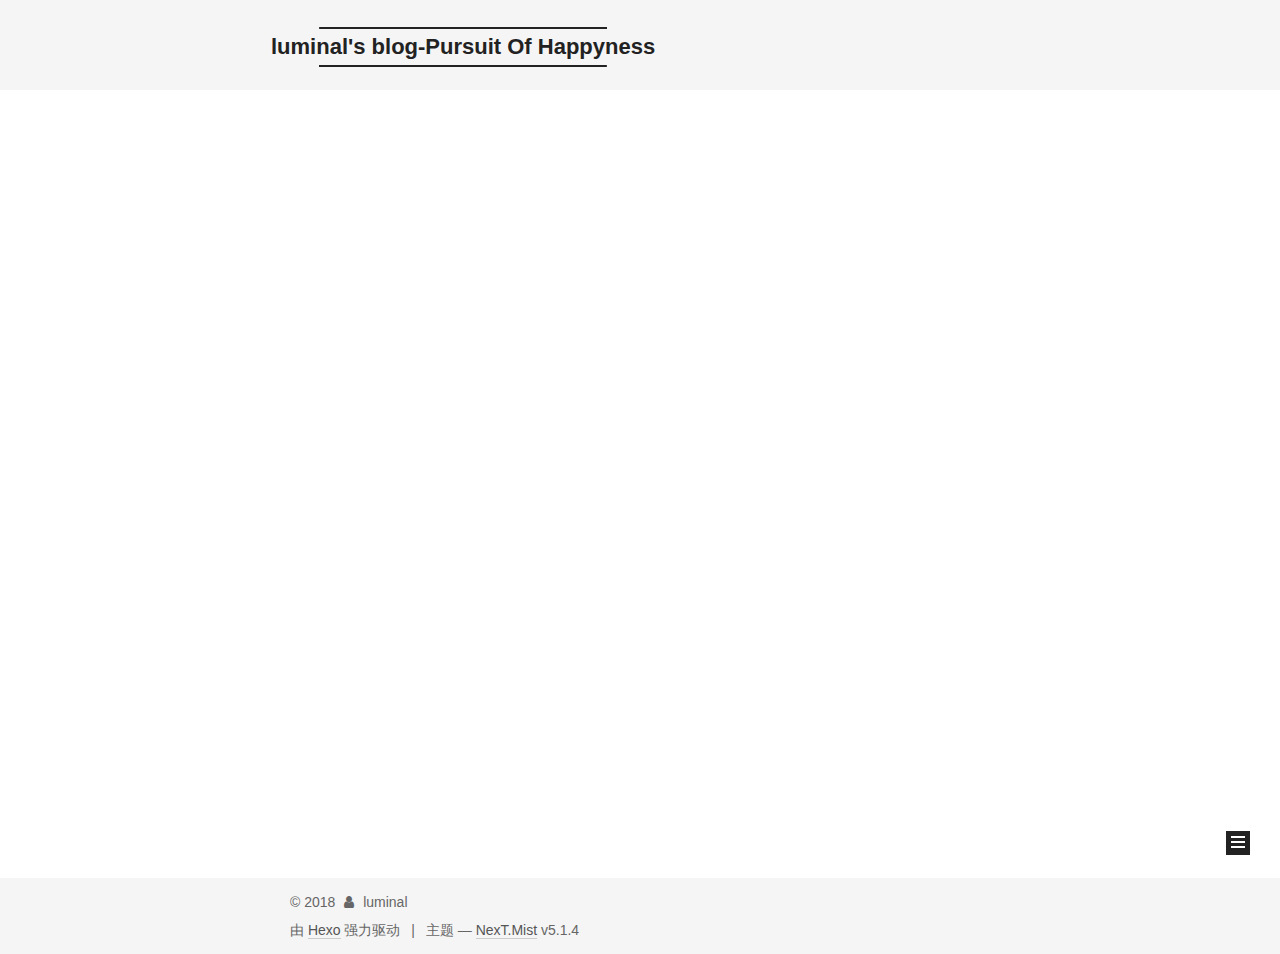
==== commit f7aa0543: "Site updated: 2018-11-08 10:19:23" ====
--- a/index.html
+++ b/index.html
@@ -5,7 +5,7 @@
   
 
 
-<html class="theme-next gemini use-motion" lang="">
+<html class="theme-next mist use-motion" lang="zh-Hans">
 <head><meta name="generator" content="Hexo 3.8.0">
   <meta charset="UTF-8">
 <meta http-equiv="X-UA-Compatible" content="IE=edge">
@@ -79,13 +79,16 @@
 
 
 
+<meta name="description" content="世界上就怕认真二字">
 <meta property="og:type" content="website">
-<meta property="og:title" content="Hexo">
-<meta property="og:url" content="http://yoursite.com/index.html">
-<meta property="og:site_name" content="Hexo">
-<meta property="og:locale" content="default">
+<meta property="og:title" content="luminal&#39;s blog-Pursuit Of Happyness">
+<meta property="og:url" content="http://github.com/yyhLum/yyhLum.github.io.git/index.html">
+<meta property="og:site_name" content="luminal&#39;s blog-Pursuit Of Happyness">
+<meta property="og:description" content="世界上就怕认真二字">
+<meta property="og:locale" content="zh-Hans">
 <meta name="twitter:card" content="summary">
-<meta name="twitter:title" content="Hexo">
+<meta name="twitter:title" content="luminal&#39;s blog-Pursuit Of Happyness">
+<meta name="twitter:description" content="世界上就怕认真二字">
 
 
 
@@ -93,7 +96,7 @@
   var NexT = window.NexT || {};
   var CONFIG = {
     root: '/',
-    scheme: 'Gemini',
+    scheme: 'Mist',
     version: '5.1.4',
     sidebar: {"position":"left","display":"post","offset":12,"b2t":false,"scrollpercent":false,"onmobile":false},
     fancybox: true,
@@ -101,7 +104,7 @@
     motion: {"enable":true,"async":false,"transition":{"post_block":"fadeIn","post_header":"slideDownIn","post_body":"slideDownIn","coll_header":"slideLeftIn","sidebar":"slideUpIn"}},
     duoshuo: {
       userId: '0',
-      author: 'Author'
+      author: '博主'
     },
     algolia: {
       applicationID: '',
@@ -115,13 +118,13 @@
 
 
 
-  <link rel="canonical" href="http://yoursite.com/">
-
-
-
-
-
-  <title>Hexo</title>
+  <link rel="canonical" href="http://github.com/yyhLum/yyhLum.github.io.git/">
+
+
+
+
+
+  <title>luminal's blog-Pursuit Of Happyness</title>
   
 
 
@@ -133,7 +136,7 @@
 
 </head>
 
-<body itemscope="" itemtype="http://schema.org/WebPage" lang="default">
+<body itemscope="" itemtype="http://schema.org/WebPage" lang="zh-Hans">
 
   
   
@@ -152,12 +155,12 @@
     <div class="custom-logo-site-title">
       <a href="/" class="brand" rel="start">
         <span class="logo-line-before"><i></i></span>
-        <span class="site-title">Hexo</span>
+        <span class="site-title">luminal's blog-Pursuit Of Happyness</span>
         <span class="logo-line-after"><i></i></span>
       </a>
     </div>
       
-        <p class="site-subtitle"></p>
+        <p class="site-subtitle">知识不是直线而是树状！</p>
       
   </div>
 
@@ -182,17 +185,37 @@
             
               <i class="menu-item-icon fa fa-fw fa-home"></i> <br>
             
-            Home
+            首页
           </a>
         </li>
       
         
+        <li class="menu-item menu-item-about">
+          <a href="/about/" rel="section">
+            
+              <i class="menu-item-icon fa fa-fw fa-user"></i> <br>
+            
+            关于
+          </a>
+        </li>
+      
+        
+        <li class="menu-item menu-item-categories">
+          <a href="/categories/" rel="section">
+            
+              <i class="menu-item-icon fa fa-fw fa-th"></i> <br>
+            
+            分类
+          </a>
+        </li>
+      
+        
         <li class="menu-item menu-item-archives">
           <a href="/archives/" rel="section">
             
               <i class="menu-item-icon fa fa-fw fa-archive"></i> <br>
             
-            Archives
+            归档
           </a>
         </li>
       
@@ -229,16 +252,162 @@
   
   
   <div class="post-block">
-    <link itemprop="mainEntityOfPage" href="http://yoursite.com/2018/10/26/hello-world/">
+    <link itemprop="mainEntityOfPage" href="http://github.com/yyhLum/yyhLum.github.io.git/2018/11/04/我的第一篇博客/">
 
     <span hidden itemprop="author" itemscope="" itemtype="http://schema.org/Person">
-      <meta itemprop="name" content="John Doe">
+      <meta itemprop="name" content="luminal">
       <meta itemprop="description" content="">
-      <meta itemprop="image" content="/images/avatar.gif">
+      <meta itemprop="image" content="/images/my_img_title.png">
     </span>
 
     <span hidden itemprop="publisher" itemscope="" itemtype="http://schema.org/Organization">
-      <meta itemprop="name" content="Hexo">
+      <meta itemprop="name" content="luminal's blog-Pursuit Of Happyness">
+    </span>
+
+    
+      <header class="post-header">
+
+        
+        
+          <h1 class="post-title" itemprop="name headline">
+                
+                <a class="post-title-link" href="/2018/11/04/我的第一篇博客/" itemprop="url">我的第一篇博客</a></h1>
+        
+
+        <div class="post-meta">
+          <span class="post-time">
+            
+              <span class="post-meta-item-icon">
+                <i class="fa fa-calendar-o"></i>
+              </span>
+              
+                <span class="post-meta-item-text">发表于</span>
+              
+              <time title="创建于" itemprop="dateCreated datePublished" datetime="2018-11-04T19:57:26+08:00">
+                2018-11-04
+              </time>
+            
+
+            
+
+            
+          </span>
+
+          
+            <span class="post-category">
+            
+              <span class="post-meta-divider">|</span>
+            
+              <span class="post-meta-item-icon">
+                <i class="fa fa-folder-o"></i>
+              </span>
+              
+                <span class="post-meta-item-text">分类于</span>
+              
+              
+                <span itemprop="about" itemscope="" itemtype="http://schema.org/Thing">
+                  <a href="/categories/其他/" itemprop="url" rel="index">
+                    <span itemprop="name">其他</span>
+                  </a>
+                </span>
+
+                
+                
+              
+            </span>
+          
+
+          
+            
+          
+
+          
+          
+
+          
+
+          
+
+          
+
+        </div>
+      </header>
+    
+
+    
+    
+    
+    <div class="post-body" itemprop="articleBody">
+
+      
+      
+
+      
+        
+          <h1 id="我是一级目录"><a href="#我是一级目录" class="headerlink" title="我是一级目录"></a>我是一级目录</h1><h2 id="我是二级目录"><a href="#我是二级目录" class="headerlink" title="我是二级目录"></a>我是二级目录</h2><p>CSDN博客排版真的不敢恭维，一直在想要是能有一个自己的博客就好了。<br>
+          <!--noindex-->
+          <div class="post-button text-center">
+            <a class="btn" href="/2018/11/04/我的第一篇博客/#more" rel="contents">
+              阅读全文 &raquo;
+            </a>
+          </div>
+          <!--/noindex-->
+        
+      
+    </p></div>
+    
+    
+    
+
+    
+
+    
+
+    
+
+    <footer class="post-footer">
+      
+
+      
+
+      
+
+      
+      
+        <div class="post-eof"></div>
+      
+    </footer>
+  </div>
+  
+  
+  
+  </article>
+
+
+    
+      
+
+  
+
+  
+  
+  
+
+  <article class="post post-type-normal" itemscope="" itemtype="http://schema.org/Article">
+  
+  
+  
+  <div class="post-block">
+    <link itemprop="mainEntityOfPage" href="http://github.com/yyhLum/yyhLum.github.io.git/2018/10/26/hello-world/">
+
+    <span hidden itemprop="author" itemscope="" itemtype="http://schema.org/Person">
+      <meta itemprop="name" content="luminal">
+      <meta itemprop="description" content="">
+      <meta itemprop="image" content="/images/my_img_title.png">
+    </span>
+
+    <span hidden itemprop="publisher" itemscope="" itemtype="http://schema.org/Organization">
+      <meta itemprop="name" content="luminal's blog-Pursuit Of Happyness">
     </span>
 
     
@@ -258,9 +427,9 @@
                 <i class="fa fa-calendar-o"></i>
               </span>
               
-                <span class="post-meta-item-text">Posted on</span>
-              
-              <time title="Post created" itemprop="dateCreated datePublished" datetime="2018-10-26T01:52:47+08:00">
+                <span class="post-meta-item-text">发表于</span>
+              
+              <time title="创建于" itemprop="dateCreated datePublished" datetime="2018-10-26T01:52:47+08:00">
                 2018-10-26
               </time>
             
@@ -271,6 +440,28 @@
           </span>
 
           
+            <span class="post-category">
+            
+              <span class="post-meta-divider">|</span>
+            
+              <span class="post-meta-item-icon">
+                <i class="fa fa-folder-o"></i>
+              </span>
+              
+                <span class="post-meta-item-text">分类于</span>
+              
+              
+                <span itemprop="about" itemscope="" itemtype="http://schema.org/Thing">
+                  <a href="/categories/其他/" itemprop="url" rel="index">
+                    <span itemprop="name">其他</span>
+                  </a>
+                </span>
+
+                
+                
+              
+            </span>
+          
 
           
             
@@ -299,21 +490,17 @@
 
       
         
-          
-            <p>Welcome to <a href="https://hexo.io/" target="_blank" rel="noopener">Hexo</a>! This is your very first post. Check <a href="https://hexo.io/docs/" target="_blank" rel="noopener">documentation</a> for more info. If you get any problems when using Hexo, you can find the answer in <a href="https://hexo.io/docs/troubleshooting.html" target="_blank" rel="noopener">troubleshooting</a> or you can ask me on <a href="https://github.com/hexojs/hexo/issues" target="_blank" rel="noopener">GitHub</a>.</p>
-<h2 id="Quick-Start"><a href="#Quick-Start" class="headerlink" title="Quick Start"></a>Quick Start</h2><h3 id="Create-a-new-post"><a href="#Create-a-new-post" class="headerlink" title="Create a new post"></a>Create a new post</h3><figure class="highlight bash"><table><tr><td class="gutter"><pre><span class="line">1</span><br></pre></td><td class="code"><pre><span class="line">$ hexo new <span class="string">"My New Post"</span></span><br></pre></td></tr></table></figure>
-<p>More info: <a href="https://hexo.io/docs/writing.html" target="_blank" rel="noopener">Writing</a></p>
-<h3 id="Run-server"><a href="#Run-server" class="headerlink" title="Run server"></a>Run server</h3><figure class="highlight bash"><table><tr><td class="gutter"><pre><span class="line">1</span><br></pre></td><td class="code"><pre><span class="line">$ hexo server</span><br></pre></td></tr></table></figure>
-<p>More info: <a href="https://hexo.io/docs/server.html" target="_blank" rel="noopener">Server</a></p>
-<h3 id="Generate-static-files"><a href="#Generate-static-files" class="headerlink" title="Generate static files"></a>Generate static files</h3><figure class="highlight bash"><table><tr><td class="gutter"><pre><span class="line">1</span><br></pre></td><td class="code"><pre><span class="line">$ hexo generate</span><br></pre></td></tr></table></figure>
-<p>More info: <a href="https://hexo.io/docs/generating.html" target="_blank" rel="noopener">Generating</a></p>
-<h3 id="Deploy-to-remote-sites"><a href="#Deploy-to-remote-sites" class="headerlink" title="Deploy to remote sites"></a>Deploy to remote sites</h3><figure class="highlight bash"><table><tr><td class="gutter"><pre><span class="line">1</span><br></pre></td><td class="code"><pre><span class="line">$ hexo deploy</span><br></pre></td></tr></table></figure>
-<p>More info: <a href="https://hexo.io/docs/deployment.html" target="_blank" rel="noopener">Deployment</a></p>
-
-          
-        
-      
-    </div>
+          <p>Welcome to <a href="https://hexo.io/" target="_blank" rel="noopener">Hexo</a>! This is your very first post. Check <a href="https://hexo.io/docs/" target="_blank" rel="noopener">documentation</a> for more info. If you get any problems when using Hexo, you can find the answer in <a href="https://hexo.io/docs/troubleshooting.html" target="_blank" rel="noopener">troubleshooting</a> or you can ask me on <a href="https://github.com/hexojs/hexo/issues">GitHub</a>.<br>
+          <!--noindex-->
+          <div class="post-button text-center">
+            <a class="btn" href="/2018/10/26/hello-world/#more" rel="contents">
+              阅读全文 &raquo;
+            </a>
+          </div>
+          <!--/noindex-->
+        
+      
+    </p></div>
     
     
     
@@ -379,8 +566,10 @@
         <div class="site-overview">
           <div class="site-author motion-element" itemprop="author" itemscope="" itemtype="http://schema.org/Person">
             
-              <p class="site-author-name" itemprop="name">John Doe</p>
-              <p class="site-description motion-element" itemprop="description"></p>
+              <img class="site-author-image" itemprop="image" src="/images/my_img_title.png" alt="luminal">
+            
+              <p class="site-author-name" itemprop="name">luminal</p>
+              <p class="site-description motion-element" itemprop="description">世界上就怕认真二字</p>
           </div>
 
           <nav class="site-state motion-element">
@@ -390,12 +579,21 @@
               
                 <a href="/archives/">
               
-                  <span class="site-state-item-count">1</span>
-                  <span class="site-state-item-name">posts</span>
+                  <span class="site-state-item-count">2</span>
+                  <span class="site-state-item-name">日志</span>
                 </a>
               </div>
             
 
+            
+              
+              
+              <div class="site-state-item site-state-categories">
+                <a href="/categories/index.html">
+                  <span class="site-state-item-count">1</span>
+                  <span class="site-state-item-name">分类</span>
+                </a>
+              </div>
             
 
             
@@ -435,13 +633,13 @@
   <span class="with-love">
     <i class="fa fa-user"></i>
   </span>
-  <span class="author" itemprop="copyrightHolder">John Doe</span>
+  <span class="author" itemprop="copyrightHolder">luminal</span>
 
   
 </div>
 
 
-  <div class="powered-by">Powered by <a class="theme-link" target="_blank" href="https://hexo.io">Hexo</a></div>
+  <div class="powered-by">由 <a class="theme-link" target="_blank" href="https://hexo.io">Hexo</a> 强力驱动</div>
 
 
 
@@ -449,7 +647,7 @@
 
 
 
-  <div class="theme-info">Theme &mdash; <a class="theme-link" target="_blank" href="https://github.com/iissnan/hexo-theme-next">NexT.Gemini</a> v5.1.4</div>
+  <div class="theme-info">主题 &mdash; <a class="theme-link" target="_blank" href="https://github.com/iissnan/hexo-theme-next">NexT.Mist</a> v5.1.4</div>
 
 
 
@@ -549,13 +747,6 @@
   
   
 
-
-  <script type="text/javascript" src="/js/src/affix.js?v=5.1.4"></script>
-
-  <script type="text/javascript" src="/js/src/schemes/pisces.js?v=5.1.4"></script>
-
-
-
   
 
   
--- a/css/main.css
+++ b/css/main.css
@@ -189,7 +189,7 @@
   font-size: 14px;
   line-height: 2;
   color: #555;
-  background: #eee;
+  background: #fff;
 }
 @media (max-width: 767px) {
   body {
@@ -226,51 +226,51 @@
   margin: 20px 0 15px;
 }
 h1 {
+  font-size: 24px;
+}
+@media (max-width: 767px) {
+  h1 {
+    font-size: 20px;
+  }
+}
+h2 {
   font-size: 22px;
 }
 @media (max-width: 767px) {
-  h1 {
+  h2 {
     font-size: 18px;
   }
 }
-h2 {
+h3 {
   font-size: 20px;
 }
 @media (max-width: 767px) {
-  h2 {
+  h3 {
     font-size: 16px;
   }
 }
-h3 {
+h4 {
   font-size: 18px;
 }
 @media (max-width: 767px) {
-  h3 {
+  h4 {
     font-size: 14px;
   }
 }
-h4 {
+h5 {
   font-size: 16px;
 }
 @media (max-width: 767px) {
-  h4 {
+  h5 {
     font-size: 12px;
   }
 }
-h5 {
+h6 {
   font-size: 14px;
 }
 @media (max-width: 767px) {
-  h5 {
+  h6 {
     font-size: 10px;
-  }
-}
-h6 {
-  font-size: 12px;
-}
-@media (max-width: 767px) {
-  h6 {
-    font-size: 8px;
   }
 }
 p {
@@ -445,7 +445,7 @@
 .header-inner {
   margin: 0 auto;
   padding: 100px 0 70px;
-  width: calc(100% - 252px);
+  width: 700px;
 }
 @media (min-width: 1600px) {
   .container .header-inner {
@@ -457,7 +457,7 @@
 }
 .main-inner {
   margin: 0 auto;
-  width: calc(100% - 252px);
+  width: 700px;
 }
 @media (min-width: 1600px) {
   .container .main-inner {
@@ -474,7 +474,7 @@
 .footer-inner {
   box-sizing: border-box;
   margin: 20px auto;
-  width: calc(100% - 252px);
+  width: 700px;
 }
 @media (min-width: 1600px) {
   .container .footer-inner {
@@ -653,8 +653,8 @@
 @media (min-width: 992px) {
   .full-image.full-image.full-image.full-image {
     max-width: none;
-    width: 118%;
-    margin: 0 -9%;
+    width: 110%;
+    margin: 25px -5%;
   }
 }
 .blockquote-center,
@@ -941,10 +941,10 @@
   padding: 0 20px;
   font-size: 14px;
   color: #555;
-  background: #fff;
-  border: 2px solid #555;
+  background: transparent;
+  border: 2px solid #222;
   text-decoration: none;
-  border-radius: 2px;
+  border-radius: 0;
   transition-property: background-color;
   transition-duration: 0.2s;
   transition-timing-function: ease-in-out;
@@ -953,8 +953,8 @@
 }
 .btn:hover {
   border-color: #222;
-  color: #fff;
-  background: #222;
+  color: #222;
+  background: #fff;
 }
 .btn +.btn {
   margin: 0 0 8px 8px;
@@ -1066,7 +1066,7 @@
   width: 24px;
   background: #222;
   font-size: 12px;
-  opacity: 0.6;
+  opacity: 1;
   color: #fff;
   cursor: pointer;
   text-align: center;
@@ -1087,7 +1087,7 @@
   }
 }
 .back-to-top.back-to-top-on {
-  bottom: 30px;
+  bottom: 19px;
 }
 .header {
   background: transparent;
@@ -1101,7 +1101,7 @@
 }
 .site-meta {
   margin: 0;
-  text-align: center;
+  text-align: left;
 }
 @media (max-width: 767px) {
   .site-meta {
@@ -1112,12 +1112,12 @@
   position: relative;
   display: inline-block;
   padding: 0 40px;
-  color: #fff;
+  color: #222;
   background: #222;
   border-bottom: none;
 }
 .brand:hover {
-  color: #fff;
+  color: #222;
 }
 .logo {
   display: inline-block;
@@ -1136,7 +1136,7 @@
 .site-subtitle {
   margin-top: 10px;
   font-size: 13px;
-  color: #ddd;
+  color: #999;
 }
 .use-motion .brand {
   opacity: 0;
@@ -1209,8 +1209,7 @@
   transition-timing-function: ease-in-out;
   transition-delay: 0s;
 }
-.menu .menu-item a:hover,
-.menu-item-active a {
+.menu .menu-item a:hover {
   border-bottom-color: #222;
 }
 .menu .menu-item .fa {
@@ -1349,7 +1348,7 @@
 .posts-collapse {
   position: relative;
   z-index: 1010;
-  margin-left: 55px;
+  margin-left: 0;
 }
 .posts-collapse::after {
   content: " ";
@@ -1739,20 +1738,20 @@
   display: block;
   margin: 0 auto;
   padding: 2px;
-  max-width: 120px;
+  max-width: 96px;
   height: auto;
-  border: 1px solid #eee;
+  border: 2px solid #333;
 }
 .site-author-name {
-  margin: 0;
+  margin: 5px 0 0;
   text-align: center;
-  color: #222;
-  font-weight: 600;
+  color: #f5f5f5;
+  font-weight: normal;
 }
 .site-description {
-  margin-top: 0;
+  margin-top: 5px;
   text-align: center;
-  font-size: 13px;
+  font-size: 14px;
   color: #999;
 }
 .site-state {
@@ -1764,7 +1763,7 @@
 .site-state-item {
   display: inline-block;
   padding: 0 15px;
-  border-left: 1px solid #eee;
+  border-left: 1px solid #333;
 }
 .site-state-item:first-child {
   border-left: none;
@@ -1777,11 +1776,11 @@
   text-align: center;
   color: inherit;
   font-weight: 600;
-  font-size: 16px;
+  font-size: 18px;
 }
 .site-state-item-name {
   font-size: 13px;
-  color: #999;
+  color: inherit;
 }
 .feed-link {
   margin-top: 20px;
@@ -1823,7 +1822,7 @@
   width: 4px;
   height: 4px;
   border-radius: 50%;
-  background: #14bb28;
+  background: #cff;
 }
 .links-of-blogroll {
   font-size: 13px;
@@ -1861,7 +1860,7 @@
   color: #555;
 }
 .sidebar-nav li:hover {
-  color: #fc6423;
+  color: #f5f5f5;
 }
 .page-post-detail .sidebar-nav-toc {
   padding: 0 5px;
@@ -1870,11 +1869,11 @@
   margin-left: 10px;
 }
 .sidebar-nav .sidebar-nav-active {
-  color: #fc6423;
-  border-bottom-color: #fc6423;
+  color: #87daff;
+  border-bottom-color: #87daff;
 }
 .sidebar-nav .sidebar-nav-active:hover {
-  color: #fc6423;
+  color: #87daff;
 }
 .sidebar-panel {
   display: none;
@@ -1907,12 +1906,12 @@
   transition-timing-function: ease-in-out;
   transition-delay: 0s;
   transition-property: all;
-  color: #666;
+  color: #999;
+  border-bottom-color: #555;
+}
+.post-toc ol a:hover {
+  color: #ccc;
   border-bottom-color: #ccc;
-}
-.post-toc ol a:hover {
-  color: #000;
-  border-bottom-color: #000;
 }
 .post-toc .nav-item {
   overflow: hidden;
@@ -1934,14 +1933,14 @@
   display: block;
 }
 .post-toc .nav .active > a {
-  color: #fc6423;
-  border-bottom-color: #fc6423;
+  color: #87daff;
+  border-bottom-color: #87daff;
 }
 .post-toc .nav .active-current > a {
-  color: #fc6423;
+  color: #87daff;
 }
 .post-toc .nav .active-current > a:hover {
-  color: #fc6423;
+  color: #87daff;
 }
 .footer {
   font-size: 14px;
@@ -2581,543 +2580,327 @@
   }
 }
 .page-post-detail .sidebar-toggle-line {
-  background: #fc6423;
+  background: #87daff;
 }
 .page-post-detail .comments {
   overflow: hidden;
 }
+h1,
+h2,
+h3,
+h4,
+h5,
+h6 {
+  margin: 20px 0 10px;
+}
+p {
+  margin: 0 0 25px 0;
+}
+a {
+  border-bottom-color: #ccc;
+}
+hr {
+  margin: 20px 0;
+  height: 2px;
+}
+.main-inner {
+  margin-top: 80px;
+}
 .header {
-  position: relative;
+  background: #f5f5f5;
+}
+.header-inner {
+  padding: 25px 0 20px;
+}
+.header-inner:before,
+.header-inner:after {
+  content: " ";
+  display: table;
+}
+.header-inner:after {
+  clear: both;
+}
+@media (max-width: 767px) {
+  .header-inner {
+    width: auto;
+    margin-bottom: 50px;
+    padding: 10px;
+  }
+}
+.site-meta {
+  float: left;
+  margin-left: -20px;
+  line-height: normal;
+}
+@media (max-width: 767px) {
+  .site-meta {
+    margin-left: 10px;
+  }
+}
+.site-meta .brand {
+  padding: 2px 1px;
+  background: none;
+}
+@media (max-width: 767px) {
+  .site-meta .brand {
+    display: block;
+  }
+}
+.site-meta .logo {
+  display: none;
+}
+.site-meta .site-title {
+  font-size: 22px;
+  font-weight: bolder;
+}
+@media (max-width: 767px) {
+  .site-meta .site-title {
+    line-height: 34px;
+  }
+}
+.logo-line-before,
+.logo-line-after {
+  display: block;
+  overflow: hidden;
   margin: 0 auto;
   width: 75%;
 }
-@media (min-width: 768px) and (max-width: 991px) {
-  .header {
-    width: auto;
-  }
-}
-@media (max-width: 767px) {
-  .header {
-    width: auto;
-  }
-}
-.header-inner {
-  position: absolute;
-  top: 0;
-  overflow: hidden;
+@media (max-width: 767px) {
+  .logo-line-before,
+  .logo-line-after {
+    display: none;
+  }
+}
+.logo-line-before i,
+.logo-line-after i {
+  position: relative;
+  display: block;
+  height: 2px;
+  background: #222;
+}
+@media (max-width: 767px) {
+  .logo-line-before i,
+  .logo-line-after i {
+    height: 3px;
+  }
+}
+.use-motion .logo-line-before i {
+  left: -100%;
+}
+.use-motion .logo-line-after i {
+  right: -100%;
+}
+.site-subtitle {
+  display: none;
+}
+.site-nav-toggle {
+  position: static;
+  float: right;
+}
+.menu {
+  float: right;
+  margin: 8px 0 0 0;
+}
+@media (max-width: 767px) {
+  .menu {
+    margin: 20px 0 0 0;
+    padding: 0;
+  }
+}
+.menu br {
+  display: none;
+}
+.menu .menu-item {
+  margin: 0;
+}
+@media (max-width: 767px) {
+  .menu .menu-item {
+    display: block;
+  }
+}
+.menu .menu-item a {
+  padding: 0 10px;
+  background: none;
+  border: none;
+  border-radius: 2px;
+  transition-property: background;
+}
+@media (max-width: 767px) {
+  .menu .menu-item a {
+    text-align: left;
+  }
+}
+.menu .menu-item a:hover {
+  background: #e1e1e1;
+}
+.menu a::before {
+  display: none;
+}
+@media (max-width: 767px) {
+  .menu a::before {
+    display: block;
+  }
+}
+@media (max-width: 767px) {
+  .menu {
+    float: none;
+  }
+}
+.site-search form {
+  display: none;
+}
+.posts-expand {
+  padding-top: 0;
+}
+.posts-expand .post-title,
+.posts-expand .post-meta {
+  text-align: left;
+}
+@media (max-width: 767px) {
+  .posts-expand .post-title,
+  .posts-expand .post-meta {
+    text-align: center;
+  }
+}
+.posts-expand .post-eof {
+  display: none;
+}
+.posts-expand .post {
+  margin-top: 120px;
+}
+.posts-expand .post:first-child {
+  margin-top: 0;
+}
+.posts-expand .post-meta {
+  margin-top: 5px;
+  margin-bottom: 20px;
+}
+.posts-expand .post-title {
+  position: relative;
+  font-size: 26px;
+  font-weight: 400;
+}
+@media (max-width: 767px) {
+  .posts-expand .post-title {
+    font-size: 22px;
+  }
+}
+@media (min-width: 1600px) {
+  .posts-expand .post-title {
+    font-size: 26px;
+  }
+}
+.posts-expand .post-title:hover:before {
+  background: #222;
+}
+@media (max-width: 767px) {
+  .posts-expand .post-body {
+    font-size: 12px;
+  }
+}
+.posts-expand .post-body img {
+  margin: 0;
+}
+.posts-expand .post-tags {
+  text-align: left;
+}
+.posts-expand .post-tags a {
+  padding: 1px 5px;
+  background: #f5f5f5;
+  border-bottom: none;
+}
+.posts-expand .post-tags a:hover {
+  background: #ccc;
+}
+.posts-expand .post-nav {
+  margin-top: 40px;
+}
+.post-button {
+  margin-top: 20px;
+  text-align: left;
+}
+.post-button a {
   padding: 0;
-  width: 240px;
-  background: #fff;
-  box-shadow: 0 2px 2px 0 rgba(0,0,0,0.12), 0 3px 1px -2px rgba(0,0,0,0.06), 0 1px 5px 0 rgba(0,0,0,0.12);
-  border-radius: initial;
+  font-size: 14px;
+  background: none;
+  border: none;
+  border-bottom: 2px solid #666;
+  transition-property: border;
+}
+@media (max-width: 767px) {
+  .post-button a {
+    font-size: 12px;
+  }
 }
 @media (min-width: 1600px) {
-  .container .header-inner {
-    width: 240px;
-  }
-}
-@media (min-width: 768px) and (max-width: 991px) {
-  .header-inner {
-    position: relative;
-    width: auto;
-    border-radius: initial;
-  }
-}
-@media (max-width: 767px) {
-  .header-inner {
-    position: relative;
-    width: auto;
-    border-radius: initial;
-  }
-}
-.main:before,
-.main:after {
-  content: " ";
-  display: table;
-}
-.main:after {
-  clear: both;
-}
-@media (min-width: 768px) and (max-width: 991px) {
-  .main {
-    padding-bottom: 100px;
-  }
-}
-@media (max-width: 767px) {
-  .main {
-    padding-bottom: 100px;
-  }
-}
-.container .main-inner {
-  width: 75%;
-}
-@media (min-width: 768px) and (max-width: 991px) {
+  .post-button a {
+    font-size: 16px;
+  }
+}
+.post-button a:hover {
+  border-bottom-color: #222;
+}
+.links-of-blogroll-inline .links-of-blogroll-item {
+  display: inline-block;
+}
+.btn {
+  padding: 0 10px;
+  border-width: 2px;
+  border-radius: 0;
+}
+.headband {
+  display: none;
+}
+.site-search {
+  position: relative;
+  float: right;
+  margin-top: 5px;
+  padding-top: 3px;
+}
+@media (max-width: 767px) {
+  .site-search {
+    float: none;
+    padding: 0 10px;
+  }
+}
+@media (max-width: 767px) {
   .container .main-inner {
     width: auto;
   }
 }
-@media (max-width: 767px) {
-  .container .main-inner {
-    width: auto;
-  }
-}
-.content-wrap {
-  float: right;
-  box-sizing: border-box;
-  padding: 40px;
-  width: calc(100% - 252px);
-  background: #fff;
-  min-height: 700px;
-  box-shadow: 0 2px 2px 0 rgba(0,0,0,0.12), 0 3px 1px -2px rgba(0,0,0,0.06), 0 1px 5px 0 rgba(0,0,0,0.12);
-  border-radius: initial;
-}
-@media (min-width: 768px) and (max-width: 991px) {
-  .content-wrap {
-    width: 100%;
-    padding: 20px;
-    border-radius: initial;
-  }
-}
-@media (max-width: 767px) {
-  .content-wrap {
-    width: 100%;
-    padding: 20px;
-    min-height: auto;
-    border-radius: initial;
-  }
-}
-.sidebar {
-  position: static;
-  float: left;
-  margin-top: 300px;
-  width: 240px;
-  background: #eee;
-  box-shadow: none;
-}
-@media (min-width: 768px) and (max-width: 991px) {
-  .sidebar {
-    display: none;
-  }
-}
-@media (max-width: 767px) {
-  .sidebar {
-    display: none;
-  }
-}
-.sidebar-toggle {
+.page-post-detail .post-title,
+.page-post-detail .post-meta {
+  text-align: center;
+}
+.page-post-detail .post-title:before {
   display: none;
 }
+.page-post-detail .post-meta {
+  margin-bottom: 60px;
+}
+.pagination {
+  margin: 120px 0 0;
+  text-align: left;
+}
+@media (max-width: 767px) {
+  .pagination {
+    margin: 80px 10px 0;
+    text-align: center;
+  }
+}
+.footer {
+  margin-top: 80px;
+  padding: 10px 0;
+  background: #f5f5f5;
+  color: #666;
+}
 .footer-inner {
-  width: 75%;
-  padding-left: 260px;
-}
-@media (min-width: 768px) and (max-width: 991px) {
+  margin: 0 auto;
+  text-align: left;
+}
+@media (max-width: 767px) {
   .footer-inner {
     width: auto;
-    padding-left: 0 !important;
-    padding-right: 0 !important;
-  }
-}
-@media (max-width: 767px) {
-  .footer-inner {
-    width: auto;
-    padding-left: 0 !important;
-    padding-right: 0 !important;
-  }
-}
-.sidebar-position-right .header-inner {
-  right: 0;
-}
-.sidebar-position-right .content-wrap {
-  float: left;
-}
-.sidebar-position-right .sidebar {
-  float: right;
-}
-.sidebar-position-right .footer-inner {
-  padding-left: 0;
-  padding-right: 260px;
-}
-.site-brand-wrapper {
-  position: relative;
-}
-.site-meta {
-  padding: 20px 0;
-  color: #fff;
-  background: #222;
-}
-@media (min-width: 768px) and (max-width: 991px) {
-  .site-meta {
-    box-shadow: 0 0 16px rgba(0,0,0,0.5);
-  }
-}
-@media (max-width: 767px) {
-  .site-meta {
-    box-shadow: 0 0 16px rgba(0,0,0,0.5);
-  }
-}
-.brand {
-  padding: 0;
-  background: none;
-}
-.brand:hover {
-  color: #fff;
-}
-.site-subtitle {
-  margin: 10px 10px 0;
-  font-weight: initial;
-}
-.site-search form {
-  display: none;
-}
-.site-nav {
-  border-top: none;
-}
-@media (min-width: 768px) and (max-width: 991px) {
-  .site-nav {
-    display: none !important;
-  }
-}
-@media (min-width: 768px) and (max-width: 991px) {
-  .site-nav-on {
-    display: block !important;
-  }
-}
-.menu .menu-item {
-  display: block;
-  margin: 0;
-}
-.menu .menu-item a {
-  position: relative;
-  box-sizing: border-box;
-  padding: 5px 20px;
-  text-align: left;
-  line-height: inherit;
-  transition-property: background-color;
-  transition-duration: 0.2s;
-  transition-timing-function: ease-in-out;
-  transition-delay: 0s;
-}
-.menu .menu-item a:hover,
-.menu-item-active a {
-  background: #f9f9f9;
-  border-bottom-color: #fff;
-}
-.menu .menu-item br {
-  display: none;
-}
-.menu-item-active a:after {
-  content: " ";
-  position: absolute;
-  top: 50%;
-  margin-top: -3px;
-  right: 15px;
-  width: 6px;
-  height: 6px;
-  border-radius: 50%;
-  background-color: #bbb;
-}
-.btn-bar {
-  background-color: #fff;
-}
-.site-nav-toggle {
-  left: 20px;
-  top: 50%;
-  -webkit-transform: translateY(-50%);
-  -webkit-transform: translateY(-50%);
-  -moz-transform: translateY(-50%);
-  -ms-transform: translateY(-50%);
-  -o-transform: translateY(-50%);
-  transform: translateY(-50%);
-}
-@media (min-width: 768px) and (max-width: 991px) {
-  .site-nav-toggle {
-    display: block;
-  }
-}
-.use-motion .sidebar .motion-element {
-  opacity: 1;
-}
-.sidebar {
-  margin-left: -100%;
-  right: auto;
-  bottom: auto;
-  -webkit-transform: none;
-}
-.sidebar-inner {
-  box-sizing: border-box;
-  width: 240px;
-  color: #555;
-  background: #fff;
-  box-shadow: 0 2px 2px 0 rgba(0,0,0,0.12), 0 3px 1px -2px rgba(0,0,0,0.06), 0 1px 5px 0 rgba(0,0,0,0.12), 0 -1px 0.5px 0 rgba(0,0,0,0.09);
-  border-radius: initial;
-  opacity: 0;
-}
-.sidebar-inner.affix {
-  position: fixed;
-  top: 12px;
-}
-.sidebar-inner.affix-bottom {
-  position: absolute;
-}
-.site-overview {
-  text-align: left;
-}
-.site-author:before,
-.site-author:after {
-  content: " ";
-  display: table;
-}
-.site-author:after {
-  clear: both;
-}
-.sidebar a {
-  color: #555;
-}
-.sidebar a:hover {
-  color: #222;
-}
-.site-state-item {
-  padding: 0 10px;
-}
-.links-of-author-item a:before {
-  display: none;
-}
-.links-of-author-item a {
-  border-bottom: none;
-  text-decoration: underline;
-}
-.feed-link {
-  border-top: 1px dotted #ccc;
-  border-bottom: 1px dotted #ccc;
-  text-align: center;
-}
-.feed-link a {
-  display: block;
-  color: #fc6423;
-  border: none;
-}
-.feed-link a:hover {
-  background: none;
-  color: #e34603;
-}
-.feed-link a:hover i {
-  color: #e34603;
-}
-.links-of-author {
-  display: flex;
-  flex-wrap: wrap;
-  justify-content: center;
-}
-.links-of-author-item {
-  margin: 5px 0 0;
-  width: 50%;
-}
-.links-of-author-item a {
-  max-width: 216px;
-  box-sizing: border-box;
-  display: inline-block;
-  margin-right: 0;
-  margin-bottom: 0;
-  padding: 0 5px;
-  overflow: hidden;
-  white-space: nowrap;
-  text-overflow: ellipsis;
-}
-.links-of-author-item a {
-  display: block;
-  text-decoration: none;
-}
-.links-of-author-item a:hover {
-  border-radius: 4px;
-  background: #eee;
-}
-.links-of-author-item .fa {
-  margin-right: 2px;
-  font-size: 16px;
-}
-.links-of-author-item .fa-globe {
-  font-size: 15px;
-}
-.links-of-blogroll {
-  text-align: center;
-  margin-top: 20px;
-  padding: 3px 0 0;
-  border-top: 1px dotted #ccc;
-}
-.links-of-blogroll-title {
-  margin-top: 0;
-}
-.links-of-blogroll-item {
-  padding: 0;
-}
-.links-of-blogroll-inline:before,
-.links-of-blogroll-inline:after {
-  content: " ";
-  display: table;
-}
-.links-of-blogroll-inline:after {
-  clear: both;
-}
-.links-of-blogroll-inline .links-of-blogroll-item {
-  margin: 5px 0 0;
-  width: 50%;
-  display: inline-block;
-  width: unset;
-}
-.links-of-blogroll-inline .links-of-blogroll-item a {
-  max-width: 216px;
-  box-sizing: border-box;
-  display: inline-block;
-  margin-right: 0;
-  margin-bottom: 0;
-  padding: 0 5px;
-  overflow: hidden;
-  white-space: nowrap;
-  text-overflow: ellipsis;
-}
-.content-wrap {
-  padding: initial;
-  background: initial;
-  box-shadow: initial;
-  border-radius: initial;
-}
-.post-block {
-  padding: 40px;
-  background: #fff;
-  box-shadow: 0 2px 2px 0 rgba(0,0,0,0.12), 0 3px 1px -2px rgba(0,0,0,0.06), 0 1px 5px 0 rgba(0,0,0,0.12);
-  border-radius: initial;
-}
-#posts > article + article .post-block {
-  margin-top: 12px;
-  box-shadow: 0 2px 2px 0 rgba(0,0,0,0.12), 0 3px 1px -2px rgba(0,0,0,0.06), 0 1px 5px 0 rgba(0,0,0,0.12), 0 -1px 0.5px 0 rgba(0,0,0,0.09);
-  border-radius: initial;
-}
-.comments {
-  padding: 40px;
-  margin: initial;
-  margin-top: 12px;
-  background: #fff;
-  box-shadow: 0 2px 2px 0 rgba(0,0,0,0.12), 0 3px 1px -2px rgba(0,0,0,0.06), 0 1px 5px 0 rgba(0,0,0,0.12), 0 -1px 0.5px 0 rgba(0,0,0,0.09);
-  border-radius: initial;
-}
-.posts-expand {
-  padding-top: initial;
-}
-.post-nav-divider {
-  width: 4%;
-}
-.post-nav-item {
-  width: 48%;
-}
-.post-eof,
-.post-spread {
-  display: none !important;
-}
-.pagination {
-  margin: 12px 0 0;
-  border-top: initial;
-  background: #fff;
-  box-shadow: 0 2px 2px 0 rgba(0,0,0,0.12), 0 3px 1px -2px rgba(0,0,0,0.06), 0 1px 5px 0 rgba(0,0,0,0.12), 0 -1px 0.5px 0 rgba(0,0,0,0.09);
-  border-radius: initial;
-  padding: 10px 0 10px;
-}
-.pagination .prev,
-.pagination .next,
-.pagination .page-number {
-  margin-bottom: initial;
-  top: initial;
-}
-.main {
-  padding-bottom: initial;
-}
-.footer {
-  bottom: auto;
-}
-.post-header h1,
-.post-header h2 {
-  margin: initial;
-}
-.posts-expand .post-title-link {
-  line-height: inherit;
-}
-.posts-expand .post-title {
-  font-size: 1.7em;
-}
-.post-body h1 {
-  font-size: 1.6em;
-  border-bottom: 1px solid #eee;
-}
-.post-body h2 {
-  font-size: 1.45em;
-  border-bottom: 1px solid #eee;
-}
-.post-body h3 {
-  font-size: 1.3em;
-  border-bottom: 1px dotted #eee;
-}
-.post-body h4 {
-  font-size: 1.2em;
-}
-.post-body h5 {
-  font-size: 1.07em;
-}
-.post-body h6 {
-  font-size: 1.03em;
-}
-@media (min-width: 768px) and (max-width: 991px) {
-  .content-wrap {
-    padding: 10px;
-  }
-  .posts-expand {
-    margin: initial;
-  }
-  .posts-expand .post-button {
-    margin-top: 20px;
-  }
-  .post-block {
-    padding: 20px;
-    box-shadow: 0 2px 2px 0 rgba(0,0,0,0.12), 0 3px 1px -2px rgba(0,0,0,0.06), 0 1px 5px 0 rgba(0,0,0,0.12), 0 -1px 0.5px 0 rgba(0,0,0,0.09);
-    border-radius: initial;
-  }
-  #posts > article + article .post-block {
-    margin-top: 10px;
-  }
-  .comments {
-    margin-top: 10px;
-    padding: 10px 20px;
-  }
-  .pagination {
-    margin: 10px 0 0;
-  }
-}
-@media (max-width: 767px) {
-  .content-wrap {
-    padding: 8px;
-  }
-  .posts-expand {
-    margin: initial;
-  }
-  .posts-expand .post-button {
-    margin-top: 12px;
-  }
-  .posts-expand img {
-    padding: initial !important;
-  }
-  .post-block {
-    padding: 12px;
-    min-height: auto;
-    box-shadow: 0 2px 2px 0 rgba(0,0,0,0.12), 0 3px 1px -2px rgba(0,0,0,0.06), 0 1px 5px 0 rgba(0,0,0,0.12), 0 -1px 0.5px 0 rgba(0,0,0,0.09);
-    border-radius: initial;
-  }
-  #posts > article + article .post-block {
-    margin-top: 8px;
-  }
-  .comments {
-    margin-top: 8px;
-    padding: 0 12px;
-  }
-  .pagination {
-    margin: 8px 0 0;
-  }
-}
+    text-align: center;
+  }
+}
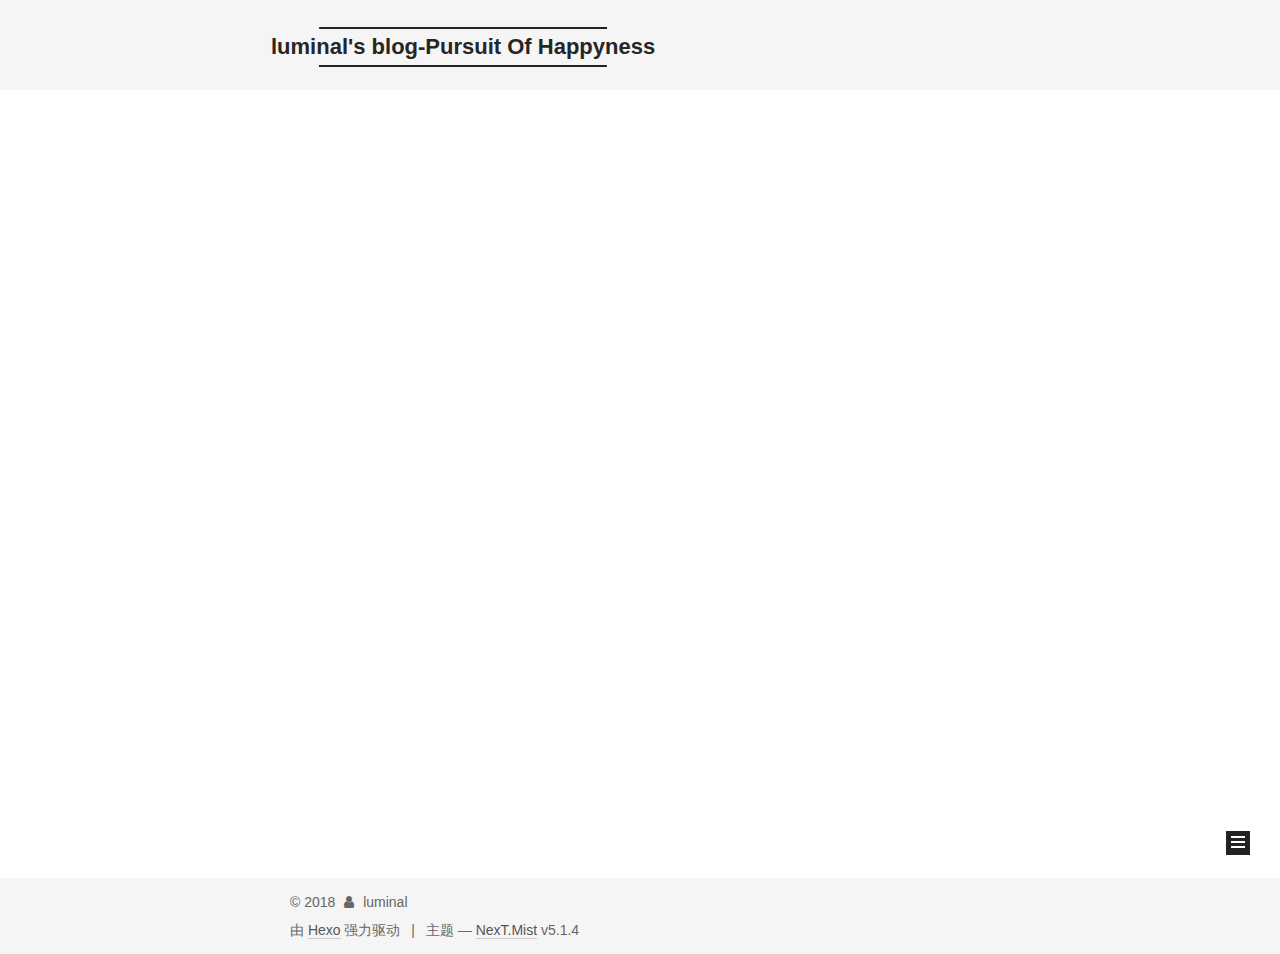
==== commit 56e3869a: "Site updated: 2018-11-08 10:53:25" ====
--- a/index.html
+++ b/index.html
@@ -344,7 +344,7 @@
 
       
         
-          <h1 id="我是一级目录"><a href="#我是一级目录" class="headerlink" title="我是一级目录"></a>我是一级目录</h1><h2 id="我是二级目录"><a href="#我是二级目录" class="headerlink" title="我是二级目录"></a>我是二级目录</h2><p>CSDN博客排版真的不敢恭维，一直在想要是能有一个自己的博客就好了。<br>
+          <h1 id="我是一级目录【目录分类测试】"><a href="#我是一级目录【目录分类测试】" class="headerlink" title="我是一级目录【目录分类测试】"></a>我是一级目录【目录分类测试】</h1><h2 id="我是二级目录"><a href="#我是二级目录" class="headerlink" title="我是二级目录"></a>我是二级目录</h2><p>CSDN博客排版真的不敢恭维，所以弄了一个个人博客！<br>
           <!--noindex-->
           <div class="post-button text-center">
             <a class="btn" href="/2018/11/04/我的第一篇博客/#more" rel="contents">
--- a/css/main.css
+++ b/css/main.css
@@ -1822,7 +1822,7 @@
   width: 4px;
   height: 4px;
   border-radius: 50%;
-  background: #cff;
+  background: #6fc236;
 }
 .links-of-blogroll {
   font-size: 13px;
